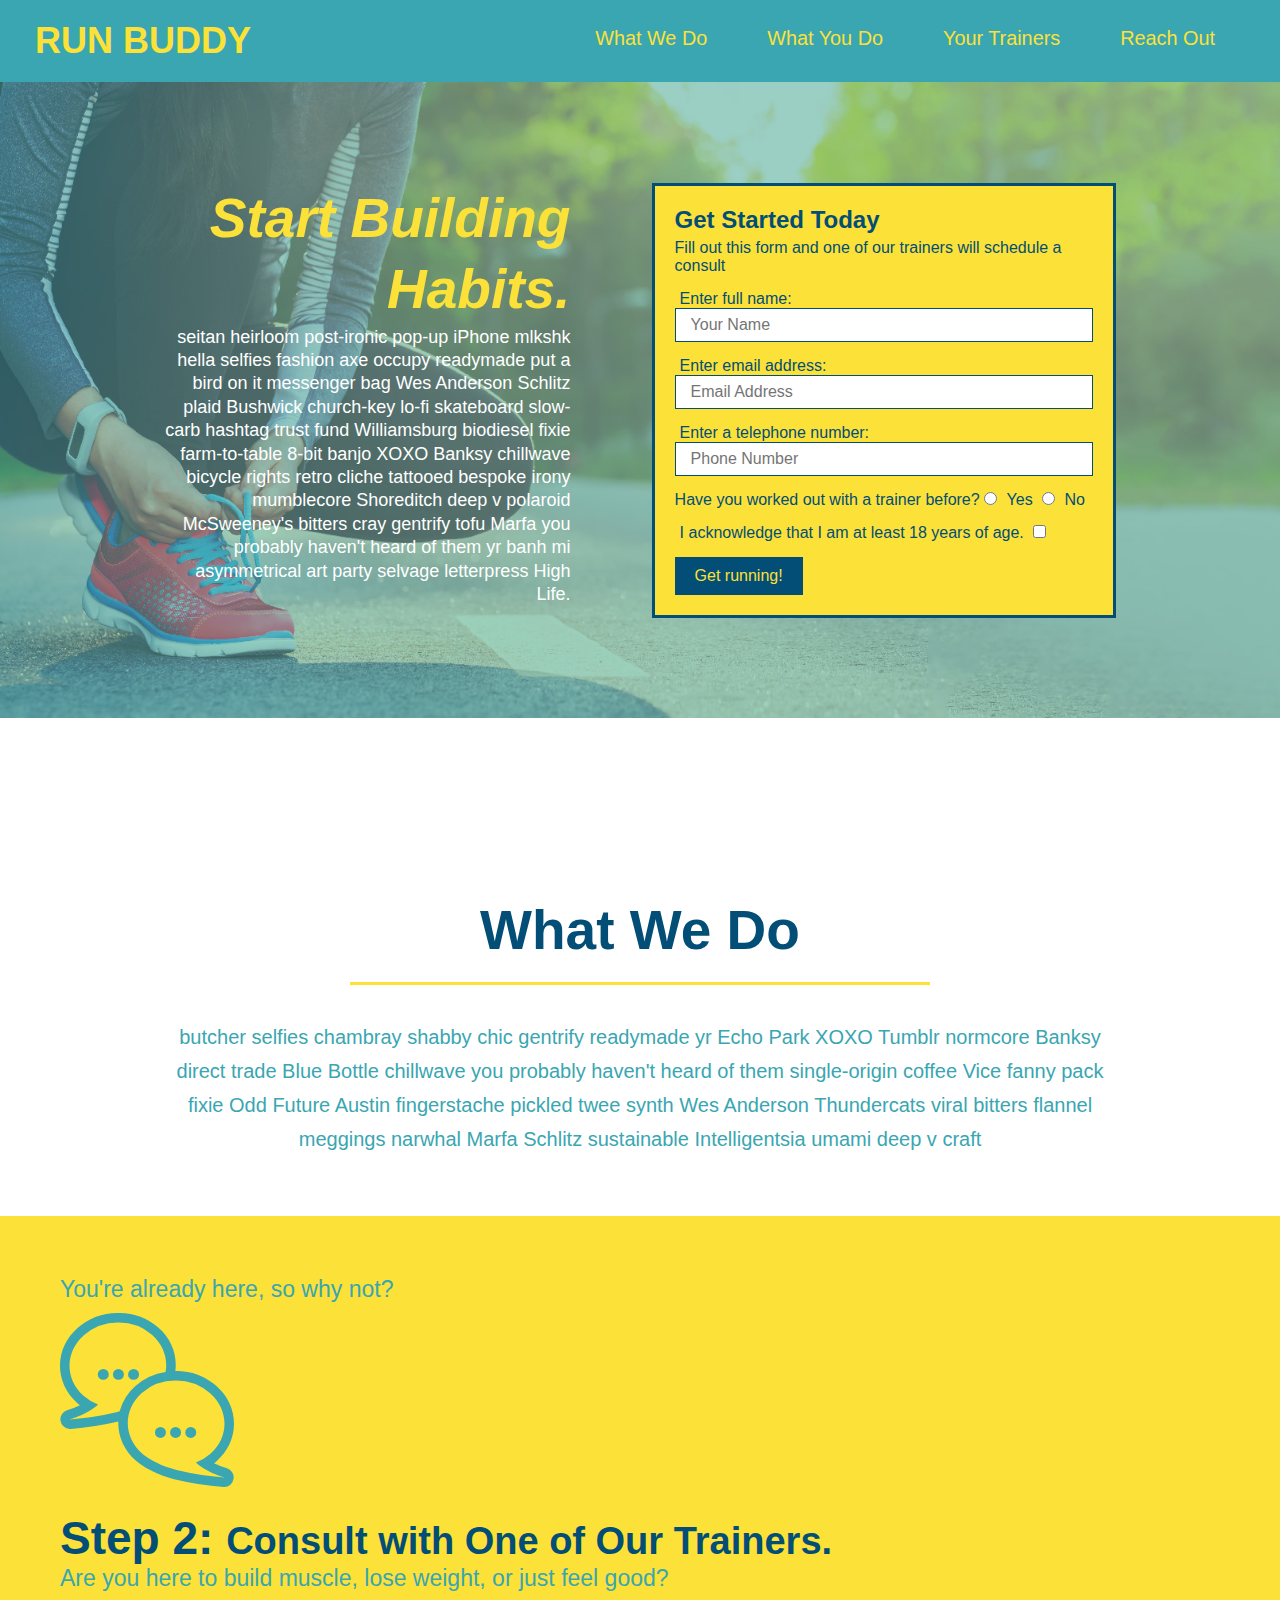
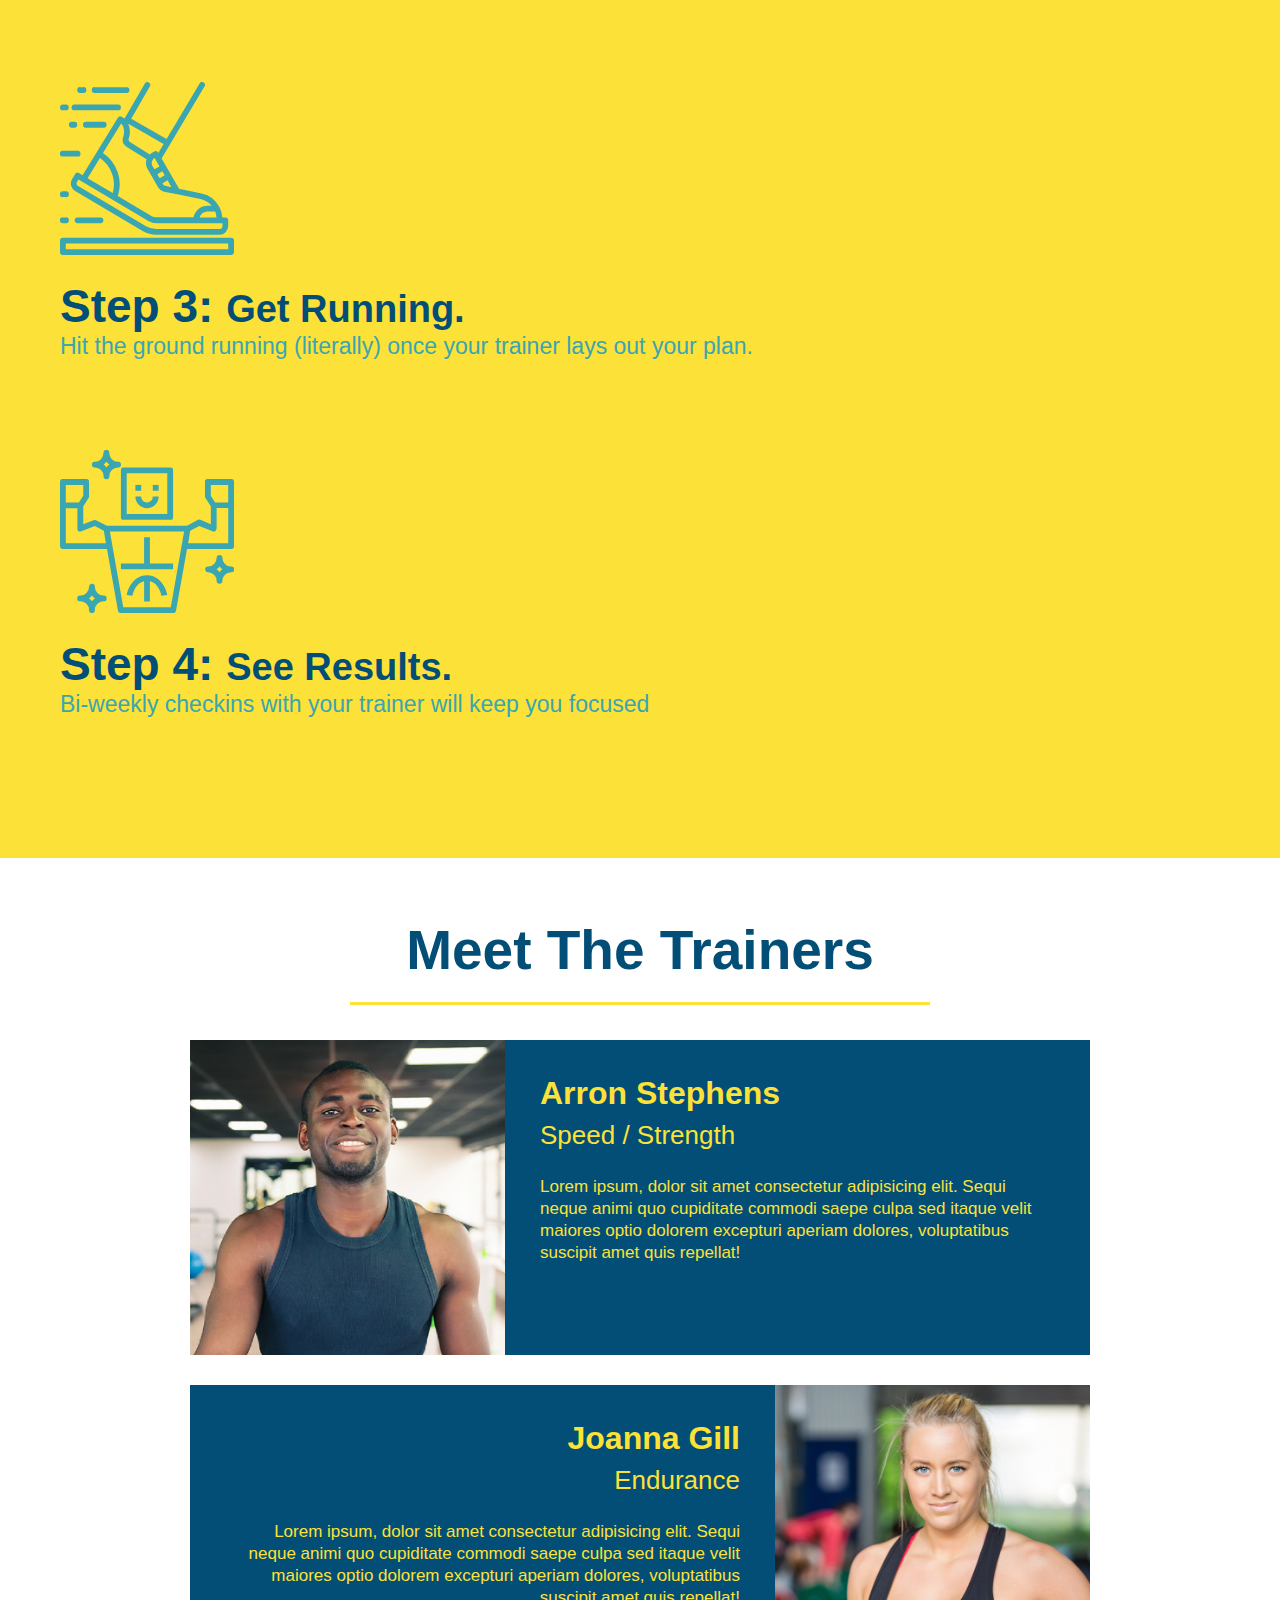
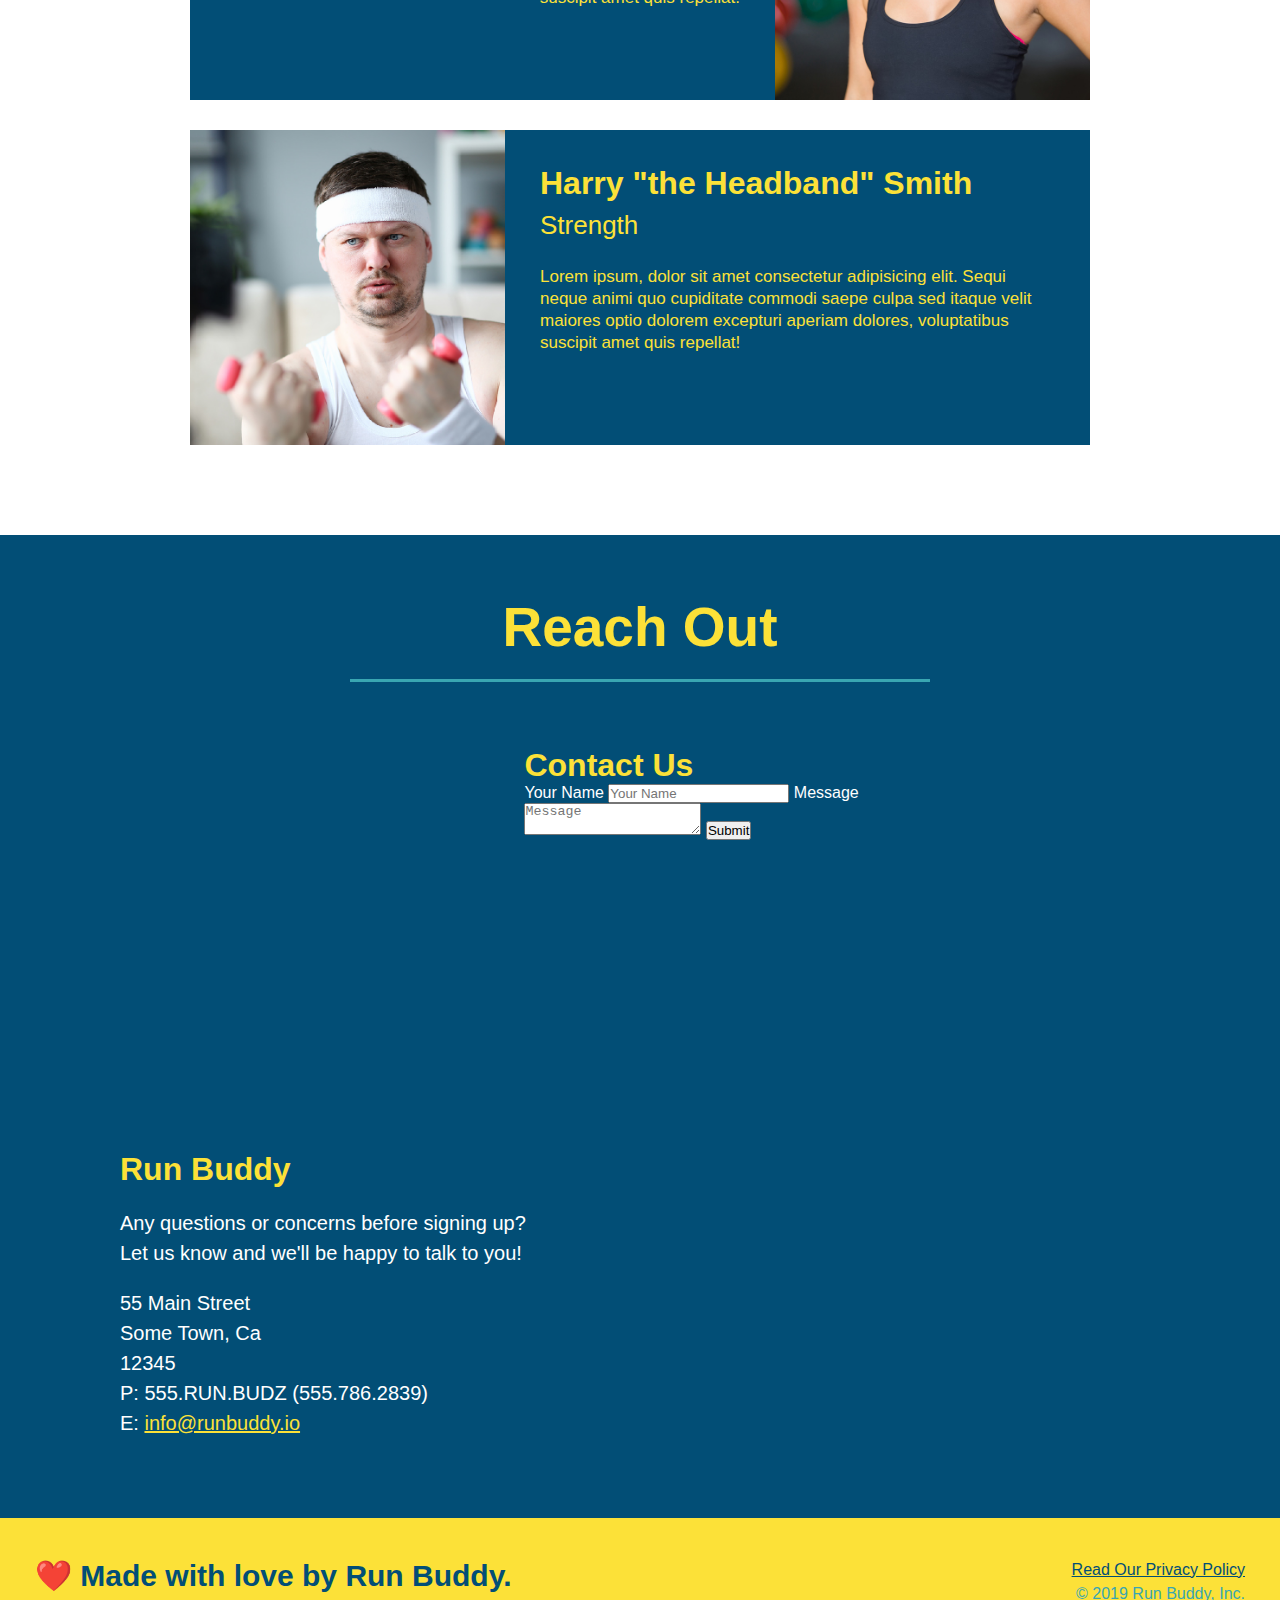
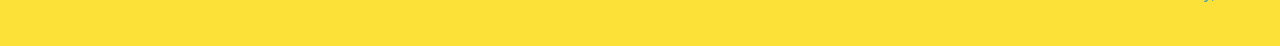
==== index.html @ f773f0ff "update some flexbox property" ====
<!DOCTYPE html>
<html lang="en">
<head>
    <meta charset="UTF-8">
    <title>Run Buddy</title>
    
    <link rel="stylesheet" href="./assets/css/style.css" />
</head>
<body>
<!-- navigation -->
<header>
    <h1><a href="/">RUN BUDDY</a></h1>
    <nav><!-- Unordered list element -->
        <ul>
          <!-- List item element-->
          <li>
            <!-- Anchor element -->
            <a href="#what-we-do">What We Do</a>
          </li>
          <li>
            <a href="#what-you-do">What You Do</a>
          </li>
          <li>
            <a href="#your-trainers">Your Trainers</a>
          </li>
          <li>
            <a href="#reach-out">Reach Out</a>
          </li>
        </ul></nav>
  </header>

  <section class="hero">
<div class="hero-cta"> 
<h2> Start Building Habits.</h2>
<p>seitan heirloom post-ironic pop-up iPhone mlkshk hella selfies fashion axe occupy readymade put a bird on it messenger bag Wes Anderson Schlitz plaid Bushwick church-key lo-fi skateboard slow-carb hashtag trust fund Williamsburg biodiesel fixie farm-to-table 8-bit banjo XOXO Banksy chillwave bicycle rights retro cliche tattooed bespoke irony mumblecore Shoreditch deep v polaroid McSweeney's bitters cray gentrify tofu Marfa you probably haven't heard of them yr banh mi asymmetrical art party selvage letterpress High Life.</p>
</div> 

  <!--hero forms-->  
    <div class="hero-form">
      <h3>Get Started Today</h3>
      <p>Fill out this form and one of our trainers will schedule a consult</p>
      <form>
        <label for="name">Enter full name:</label>
        <input type="text" placeholder="Your Name" name="name" id="name" class="form-input">
     
        <label for="email">Enter email address:</label>
        <input type="text" placeholder="Email Address" name="name" id="name" class="form-input">
       
        <label for="phone">Enter a telephone number:</label>
        <input type="text" placeholder="Phone Number" name="name" id="name" class="form-input">
       
       <p>
        Have you worked out with a trainer before?
        <input type="radio" name="trainer-confirm" id="trainer-yes" />
        <label for="trainer-yes">Yes</label>
        <input type="radio" name="trainer-confirm" id="trainer-no" />
        <label for="trainer-no">No</label>
      </p>
      <p>
        <label for="checkbox" >
          I acknowledge that I am at least 18 years of age.
        </label>
        <input type="checkbox" name="age-confirm" id="checkbox" />
      </p>
      <button type="submit">
        Get running!
      </button>
    </form>
  </div>
</section>
  
  <!-- hero/jumbotron -->
  <section>
  </section>
  
  <!-- "what we do" section -->
<section id="what-we-do" class="intro">
  <div class="flex-row">
    <h2 class="section-title primary-border">What We Do</h2>
  </div>
  <div class="flex-row">
    <p>
      butcher selfies chambray shabby chic gentrify readymade yr Echo Park XOXO Tumblr normcore Banksy direct trade Blue Bottle chillwave you probably haven't heard of them single-origin coffee Vice fanny pack fixie Odd Future Austin fingerstache pickled twee synth Wes Anderson Thundercats viral bitters flannel meggings narwhal Marfa Schlitz sustainable Intelligentsia umami deep v craft
    </p>
  </div>
  </section>
  
  <!-- "what you do" section -->
  <section id="what-you-do" class="steps">
  </div>
      <p>You're already here, so why not?</p>
    </div>
  
    <div>
      <img src="./assets/01-04-svgs/step-2.svg" alt="" />  
      <h3>Step 2: <span>Consult with One of Our Trainers.</span></h3>
      <p>Are you here to build muscle, lose weight, or just feel good?</p>
    </div>
  
    <div>
      <img src="./assets/01-04-svgs/step-3.svg" alt="" />
      <h3>Step 3: <span>Get Running.</span></h3>
      <p>Hit the ground running (literally) once your trainer lays out your plan.</p>
    </div>
  
    <div>
      <img src="./assets/01-04-svgs/step-4.svg" alt="" />
      <h3>Step 4: <span>See Results.</span></h3>
      <p>Bi-weekly checkins with your trainer will keep you focused</p>
    </div>
  </section>

  <!-- "meet the trainers" section -->
  <section id="your-trainers" class="trainers">
    <div class="flex-row">
    <h2 class="section-title primary-border">Meet The Trainers</h2>
  </div>
    <!-- first trainer bio -->
    <article class="trainer">
        <img src="./assets/01-05-trainers/trainer-1.jpg" alt="Arron Stephens in his workout clothes, ready to pump iron" />
        <div class="trainer-bio text-left">
          <h3>Arron Stephens</h3>
          <h4>Speed / Strength</h4>
          <p>
            Lorem ipsum, dolor sit amet consectetur adipisicing elit. Sequi neque animi quo cupiditate commodi saepe culpa sed
            itaque velit maiores optio dolorem excepturi aperiam dolores, voluptatibus suscipit amet quis repellat!
          </p>
        </div>
    </article>
    
        <!-- second trainer bio -->
<article class="trainer">
    <div class="trainer-bio text-right">
      <h3>Joanna Gill</h3>
      <h4>Endurance</h4>
      <p>
        Lorem ipsum, dolor sit amet consectetur adipisicing elit. Sequi neque animi quo cupiditate commodi saepe culpa sed
        itaque velit maiores optio dolorem excepturi aperiam dolores, voluptatibus suscipit amet quis repellat!
      </p>
    </div>
    <img src="./assets/01-05-trainers/trainer-2.jpg" alt="Joanna Gill cooling off after a workout" />
  </article>
  
  <!-- third trainer bio -->
  <article class="trainer">
    <img src="./assets/01-05-trainers/trainer-3.jpg" alt="Harry Smith wearing a headband and lifting comically small pink weights" />
    <div class="trainer-bio text-left">
      <h3>Harry "the Headband" Smith</h3>
      <h4>Strength</h4>
      <p>
        Lorem ipsum, dolor sit amet consectetur adipisicing elit. Sequi neque animi quo cupiditate commodi saepe culpa sed
        itaque velit maiores optio dolorem excepturi aperiam dolores, voluptatibus suscipit amet quis repellat!
      </p>
    </div>
      </article>
  </section>
  
  <!-- "reach out" section -->
  <section id="reach-out" class="contact">
    <div class="flex-row">
    <h2 class="section-title secondary-border">Reach Out</h2>
  </div>
        <div class="contact-info">
            <iframe src="https://www.google.com/maps/embed?pb=!1m18!1m12!1m3!1d3147.1079747227936!2d-120.42364418397035!3d37.92790791110593!2m3!1f0!2f0!3f0!3m2!1i1024!2i768!4f13.1!3m3!1m2!1s0x8090c49129b6ac57%3A0xb56c7eb95a2cd8bd!2sMain%20St%2C%20California%2095327!5e0!3m2!1sen!2sus!4v1616426329495!5m2!1sen!2sus" 
            width="600" 
            height="450" 
            style="border:0;" 
            allowfullscreen="" 
            loading="lazy">
            </iframe>
            <div class="contact-form">
              <h3>Contact Us</h3>
              <form>
                 <label for="contact-name">Your Name</label>
                 <input type="text" id="contact-name" placeholder="Your Name" />
            
                 <label for="contact-message">Message</label>
                 <textarea id="contact-message" placeholder="Message"></textarea>
            
                 <button type="submit">Submit</button>
                </form>
            </div>
            <div>
                <h3>Run Buddy</h3>
                <p>
                  Any questions or concerns before signing up?
                  <br />
                  Let us know and we'll be happy to talk to you!
                </p>
                <address>
                  55 Main Street <br/>
                  Some Town, Ca <br/>
                  12345<br />
                  P: 555.RUN.BUDZ (555.786.2839)<br/>
                  E: <a href="mailto:info@runbuddy.io">info@runbuddy.io</a>
                </address>
              </div>
          </div>
  </section>
  
  <!-- footer -->
  <footer>
    <h2>❤️ Made with love by Run Buddy.</h2>
    <div>
        <a href="./privacy-policy.html">Read Our Privacy Policy</a><br />
        &copy; 2019 Run Buddy, Inc.
      </div>
  </footer>
</body>
</html>
---- assets/css/style.css ----
* {
    margin: 0;
    padding: 0;
    box-sizing: border-box;
  }

body {
    font-family: Helvetica, Arial, sans-serif;
    color: #39a6b2;
}
    
/* apply styles to <header> */
header {
  display:flex;
  justify-content: space-between;
    padding: 20px 35px;
    background-color: #39a6b2;
    flex-wrap: wrap;
  }

  header h1 {
    font-weight: bold;
    font-size: 36px;
    color: #fce138;
    margin: 0;
    
  }

  header a {
    color: #fce138;
    text-decoration: none;
  }

  header nav {
    margin: 7px 0;
  }

  header nav ul {
    display: flex;
    flex-wrap: wrap;
    justify-content: space-between;
    align-items: center;
    list-style: none;
  }

  header nav ul li a {
    margin: 0 30px;
    font-weight: lighter;
    font-size: 1.55vw;
  }

  section {
    padding: 60px;
  }
  /* Hero Style Start */
.hero {
  display: flex;
  justify-content: center;
  flex-wrap: wrap;
  background-image: url("./hero-bg.jpg");
  background-size: cover;
  background-position: center;
    
}
.hero-cta {
  width: 35%;
  text-align: right;
  margin: 3.5%;
  color: #fff;
  font-size: 18px;
  line-height: 1.3;
}

.hero-cta h2 {
  font-style: italic;
  font-size: 55px;
  color: #fce138;
}

  /* Hero Style End */

  .hero-form {
    width: 40%;
    margin: 3.5%;
    border: 3px solid #024e76;
    background-color: #fce138;
    padding: 20px;
    
    color: #024e76;
    
   
  }

  .hero-form h3 {
    font-size: 24px;
    margin: 0;
  }
  
  .hero-form p {
    margin: 5px 0 15px 0;
  }
  
  .form-input {
    border: 1px solid #024e76;
    display: block;
    padding: 7px 15px;
    font-size: 16px;
    color: #024e76;
    width: 100%;
    margin-bottom: 15px;
  }

  .hero-form label {
    margin: 0 5px;
  }

  .hero-form button {
    color: #fce138;
    background-color: #024e76;
    border: none;
    padding: 10px 20px;
    font-size: 16px;
  }



  .section-title {
    font-size: 55px;
    color: #024e76;
    padding-bottom:20px;
    text-align: center;
    margin: 0 auto 35px auto;
    width: 50%;
    
    
    border-bottom: 3px solid;
  }
  
  .primary-border {
    border-color: #fce138;
  }
  
  .secondary-border {
    border-color: #39a6b2;
  }



.intro p {
    margin: 0 auto;
    line-height: 1.7;
    color: #39a6b2;
    width: 80%;
    font-size: 20px;
    text-align: center;
}

.steps {
 
    background: #fce138;
  }

  .steps div {
    margin-bottom: 80px;
  }
  
  .steps img {
    width: 15%;
    margin: 10px 0;
  }
  
  .steps h3 {
    color: #024e76;
    font-size: 46px;
    margin-top: 10px;
  }
  
  .steps p {
    color: #39a6b2;
    font-size: 23px;
  }

  .steps span {
    font-size: 38px;
  }


  .trainers {
    
  }

  .trainer {
    width: 900px;
    margin: 0 auto 30px auto;
    background: #024e76;
    color: #fce138;
    overflow: auto;
  }
  
  .trainer img {
    width: 35%;
    float: left;
  }
  
  .trainer-bio {
    padding: 35px;
    float: left;
    width: 65%;
  }

  .text-left {
    text-align: left;
  }
  
  .text-right {
    text-align: right;
  }

  .trainer-bio h3 {
    font-size: 32px;
    margin-bottom: 8px;
  }
  
  .trainer-bio h4 {
    font-weight: lighter;
    font-size: 26px;
    margin-bottom: 25px;
  }
  
  .trainer-bio p {
    font-size: 17px;
    line-height: 1.3;
  }

  /* REACH OUT STYLES START */
.contact {
  
  background: #024e76;
}

.contact h2 {
  color: #fce138;
}

.contact-info iframe {
  width: 400px;
  height: 400px;
}

.contact-info div {
  width: 410px;
  display: inline-block;
  vertical-align: top;
  text-align: left;
  margin: 30px 0 0 60px;
  color: white;
}

.contact-info h3 {
  color: #fce138;
  font-size: 32px;
}

.contact-info p, .contact-info address {
  margin: 20px 0;
  line-height: 1.5;
  font-size: 20px;
  font-style: normal;
}

.contact-info a {
  color: #fce138;
}

/* REACH OUT STYLES END */


footer {
  display: flex;
  justify-content: space-between;
  flex-wrap:wrap;
  background: #fce138;
  width: 100%;
  padding: 40px 35px;
}
footer h2 {
  
  color: #024e76;
  font-size: 30px;
  margin: 0;
}

footer div {
  
  line-height: 1.5;
  text-align: right;
}

footer a {
  color: #024e76;
}

.flex-row {
  display: flex;
}
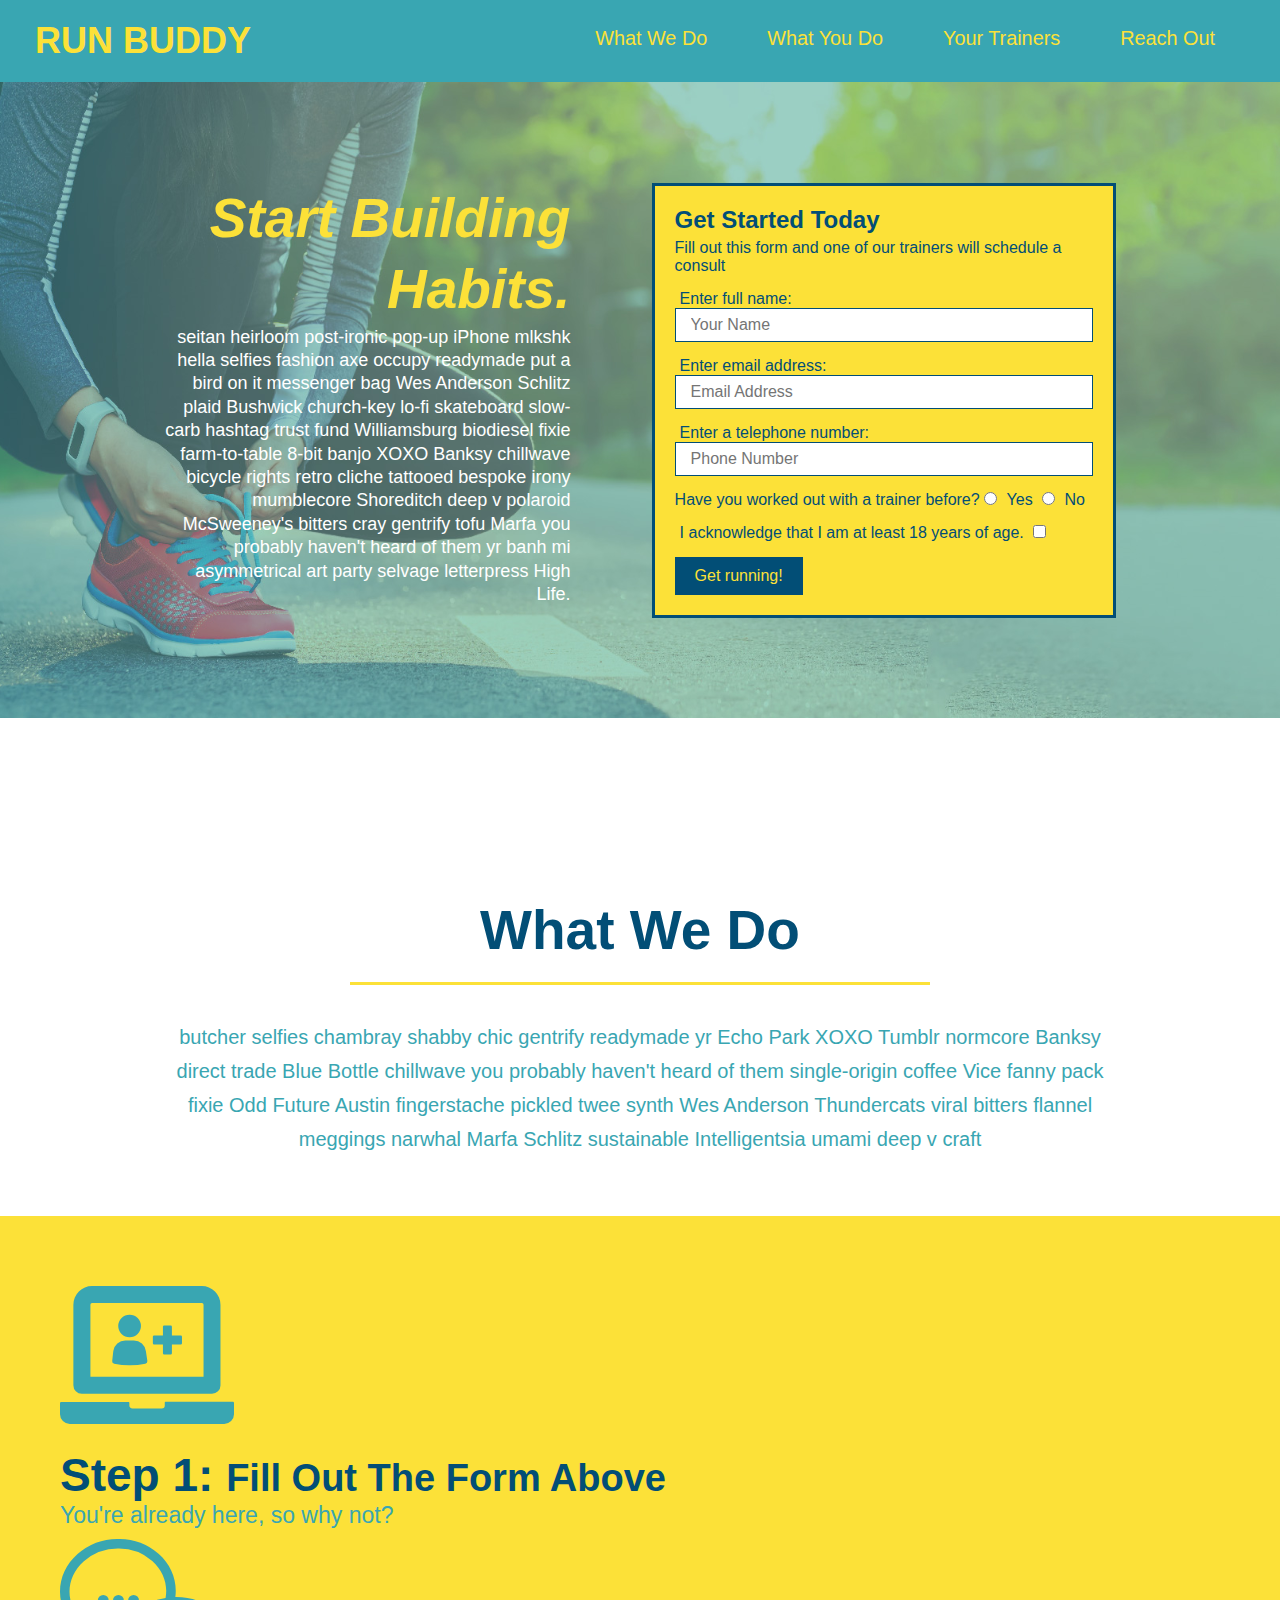
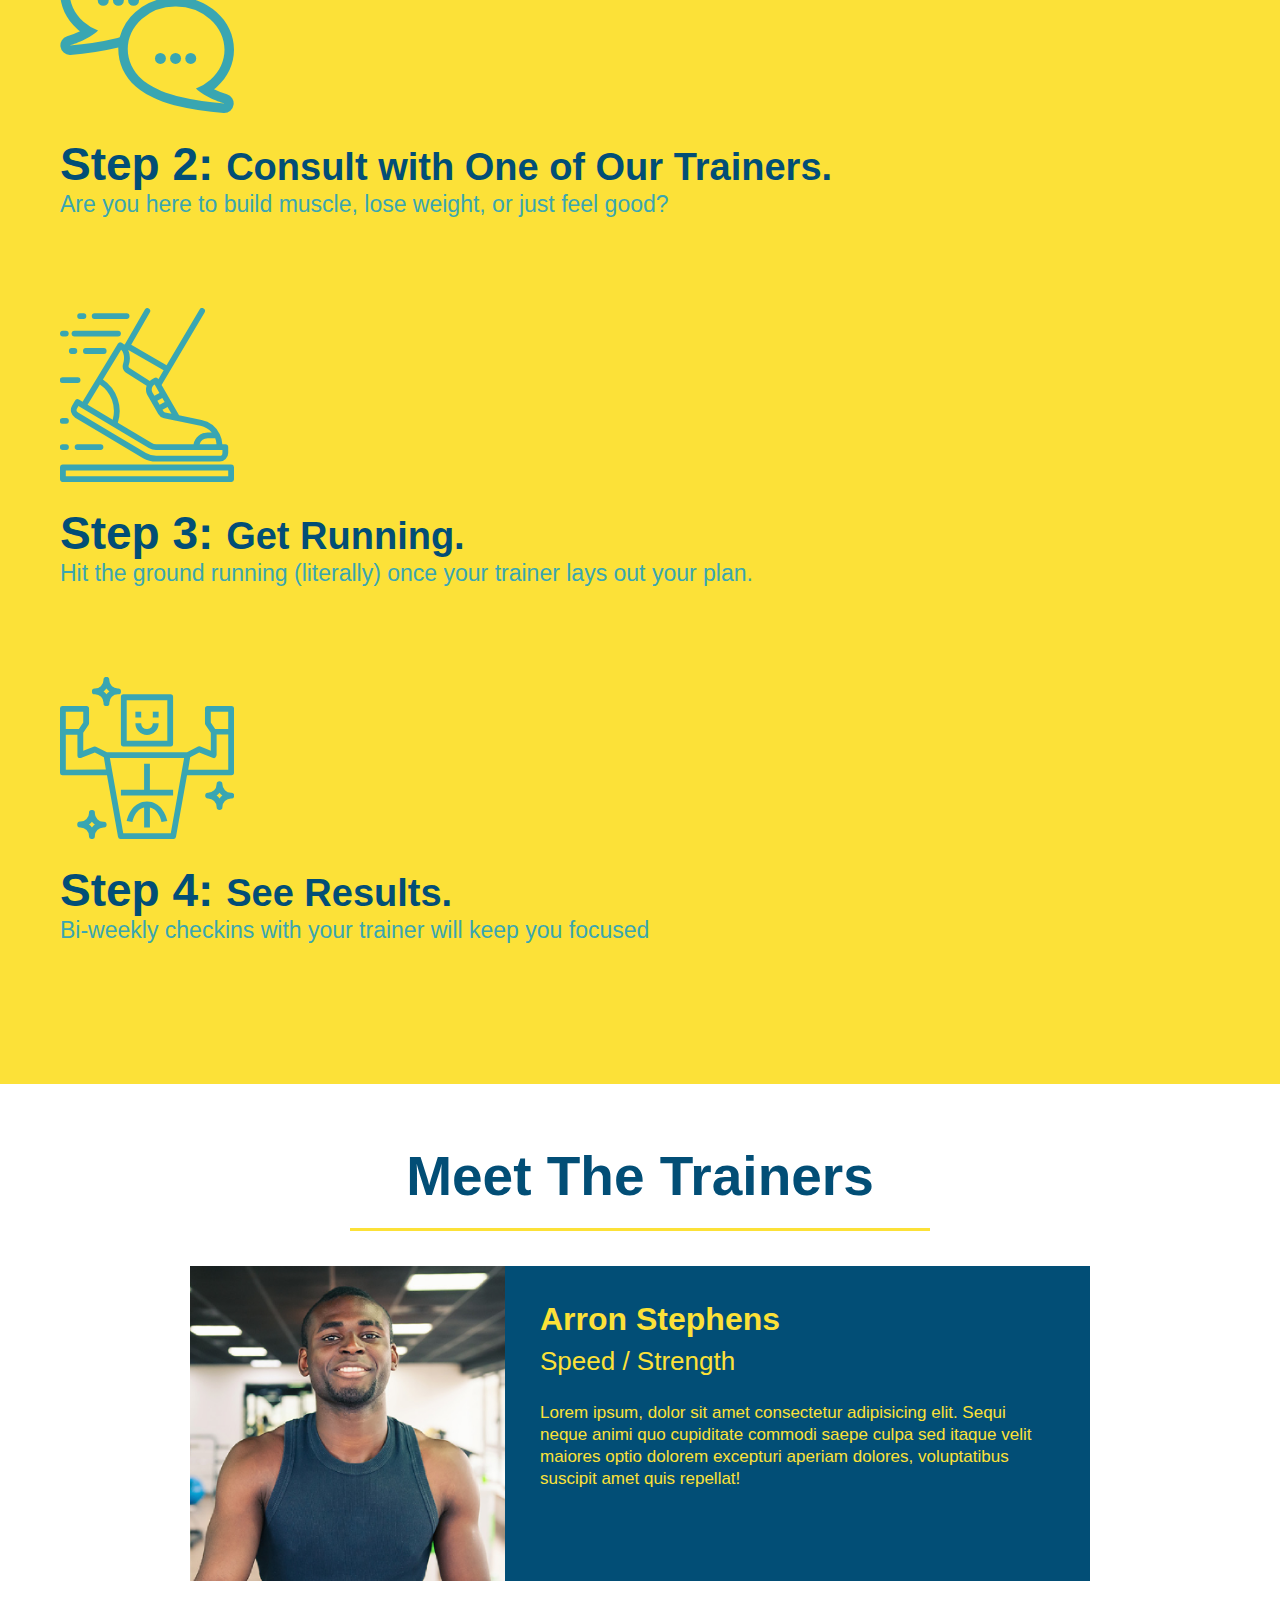
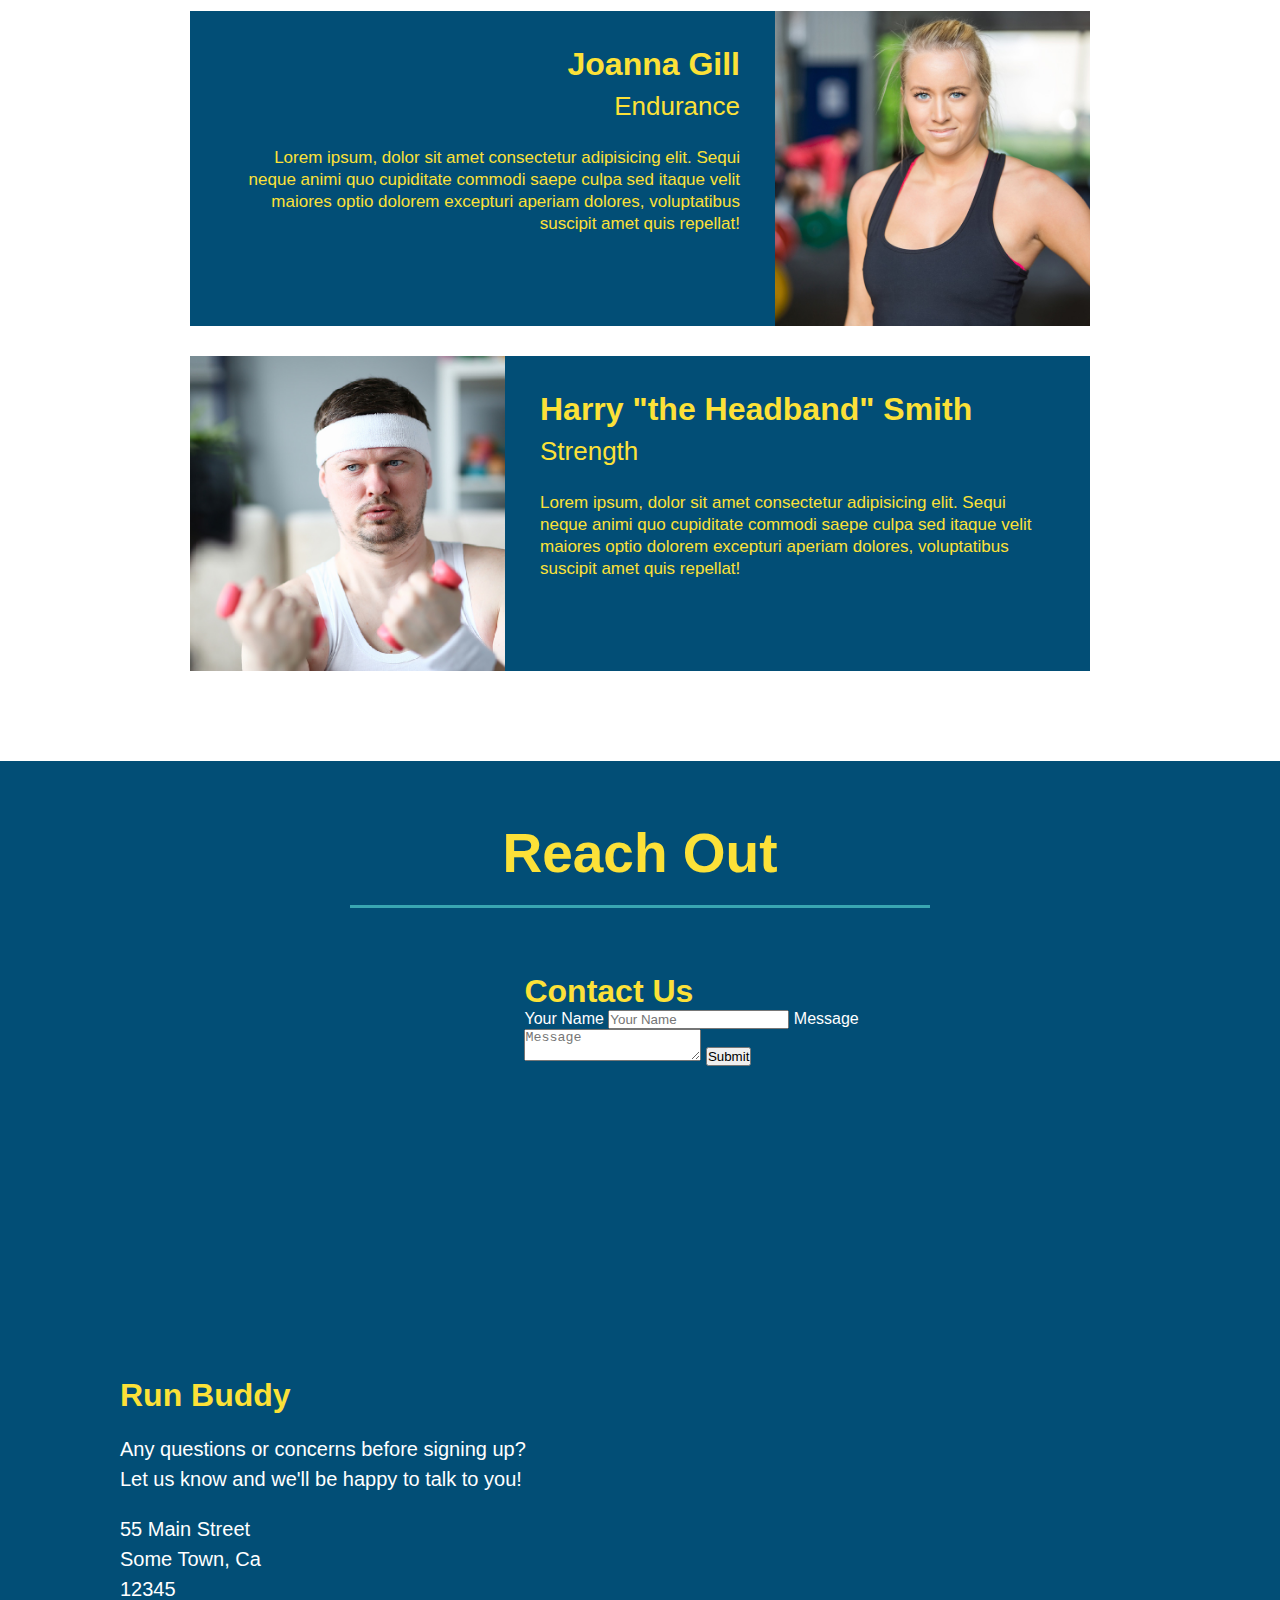
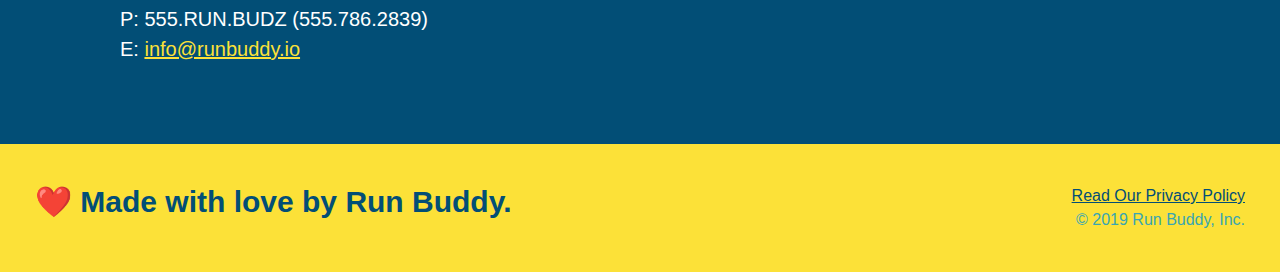
==== commit 0c0f5cce: "adding step 1 that's missing from the last lesson" ====
--- a/index.html
+++ b/index.html
@@ -88,6 +88,8 @@
   <!-- "what you do" section -->
   <section id="what-you-do" class="steps">
   </div>
+  <img src="./assets/01-04-svgs/step-1.svg" alt="" />  
+      <h3>Step 1: <span>Fill Out The Form Above</span></h3>
       <p>You're already here, so why not?</p>
     </div>
   
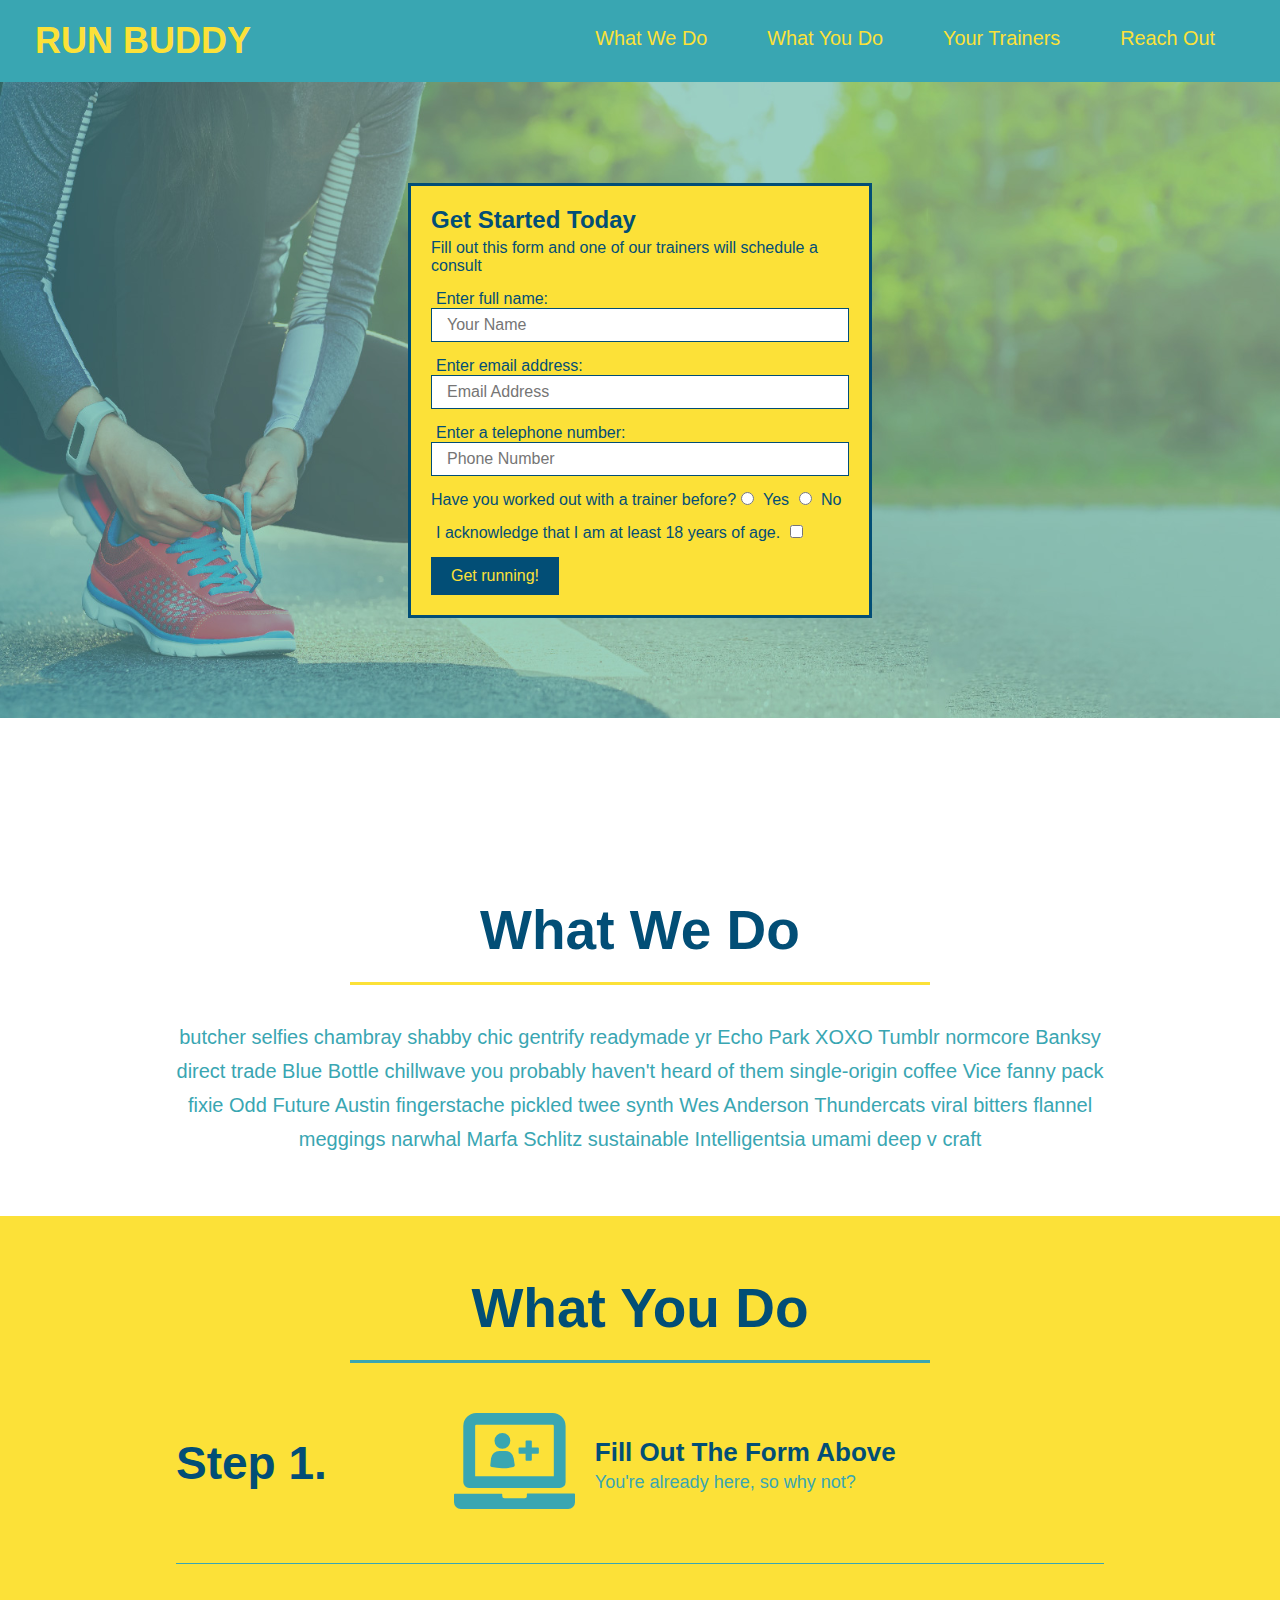
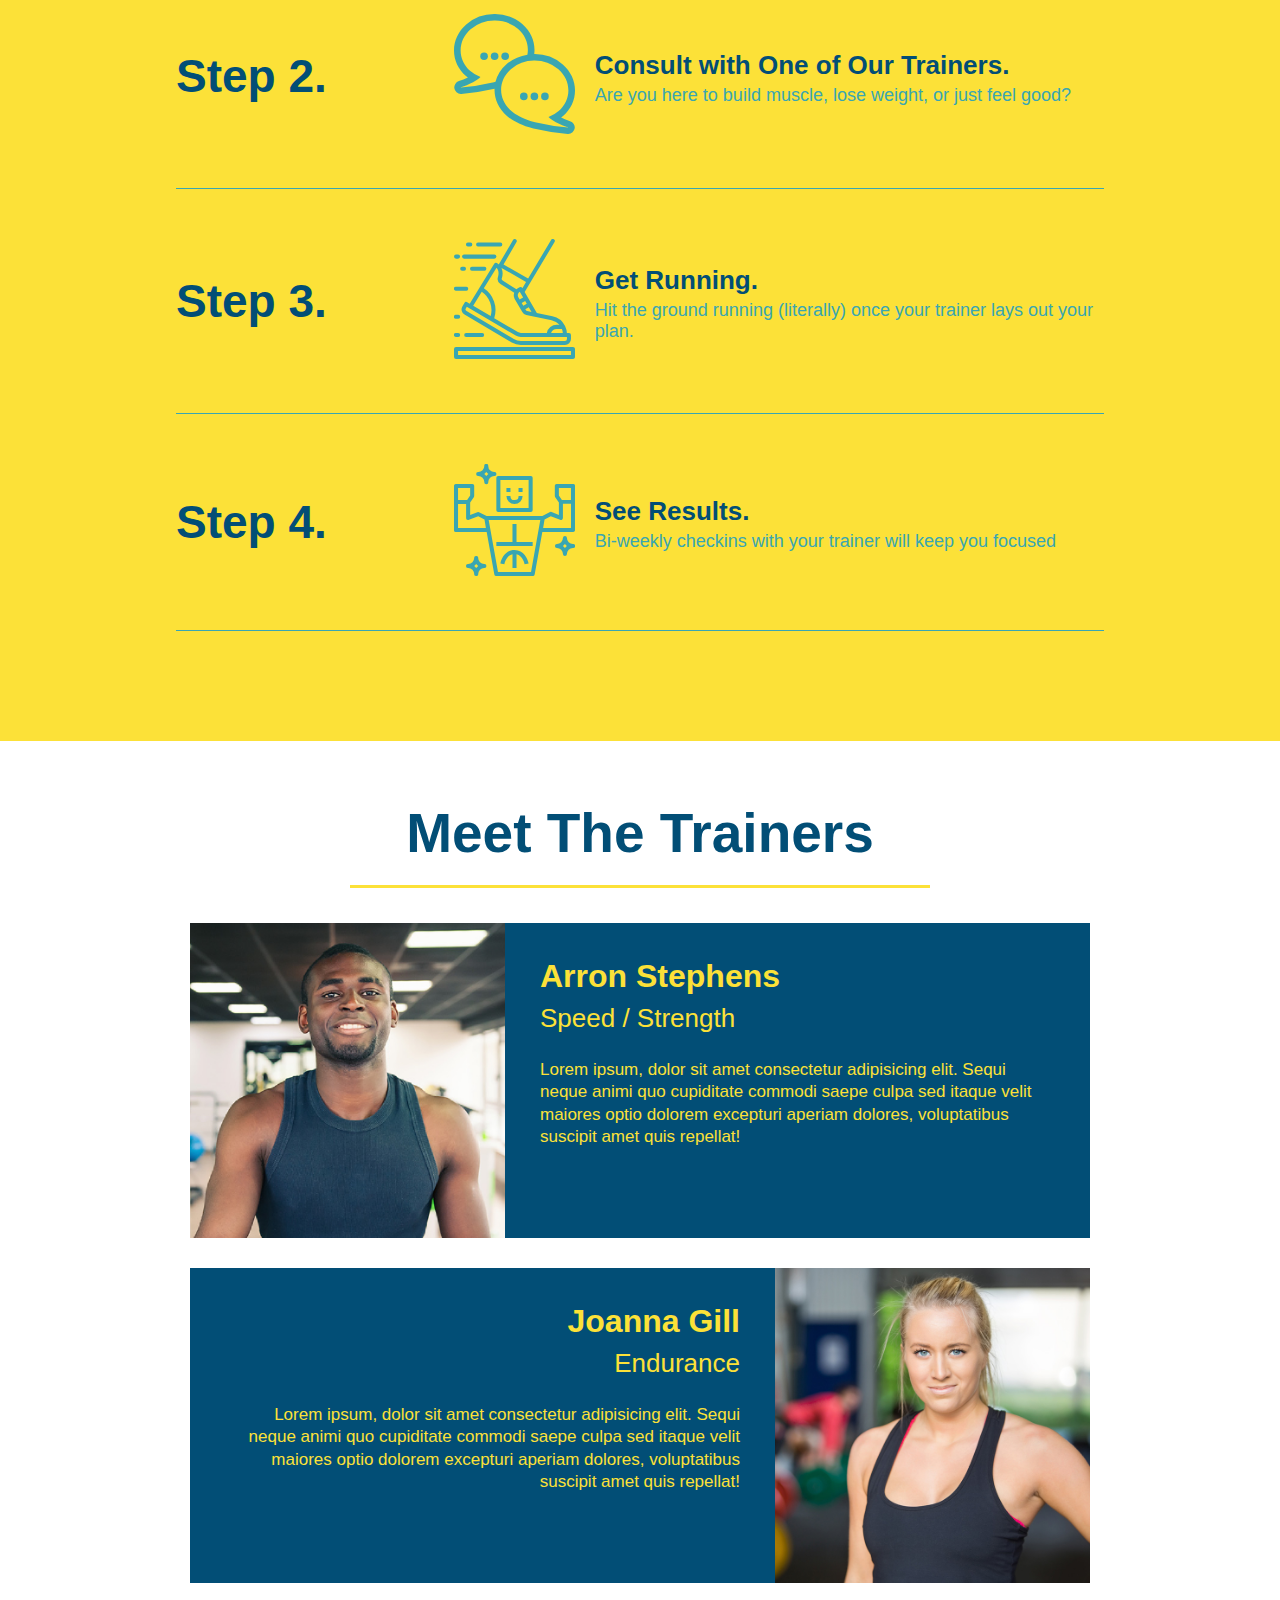
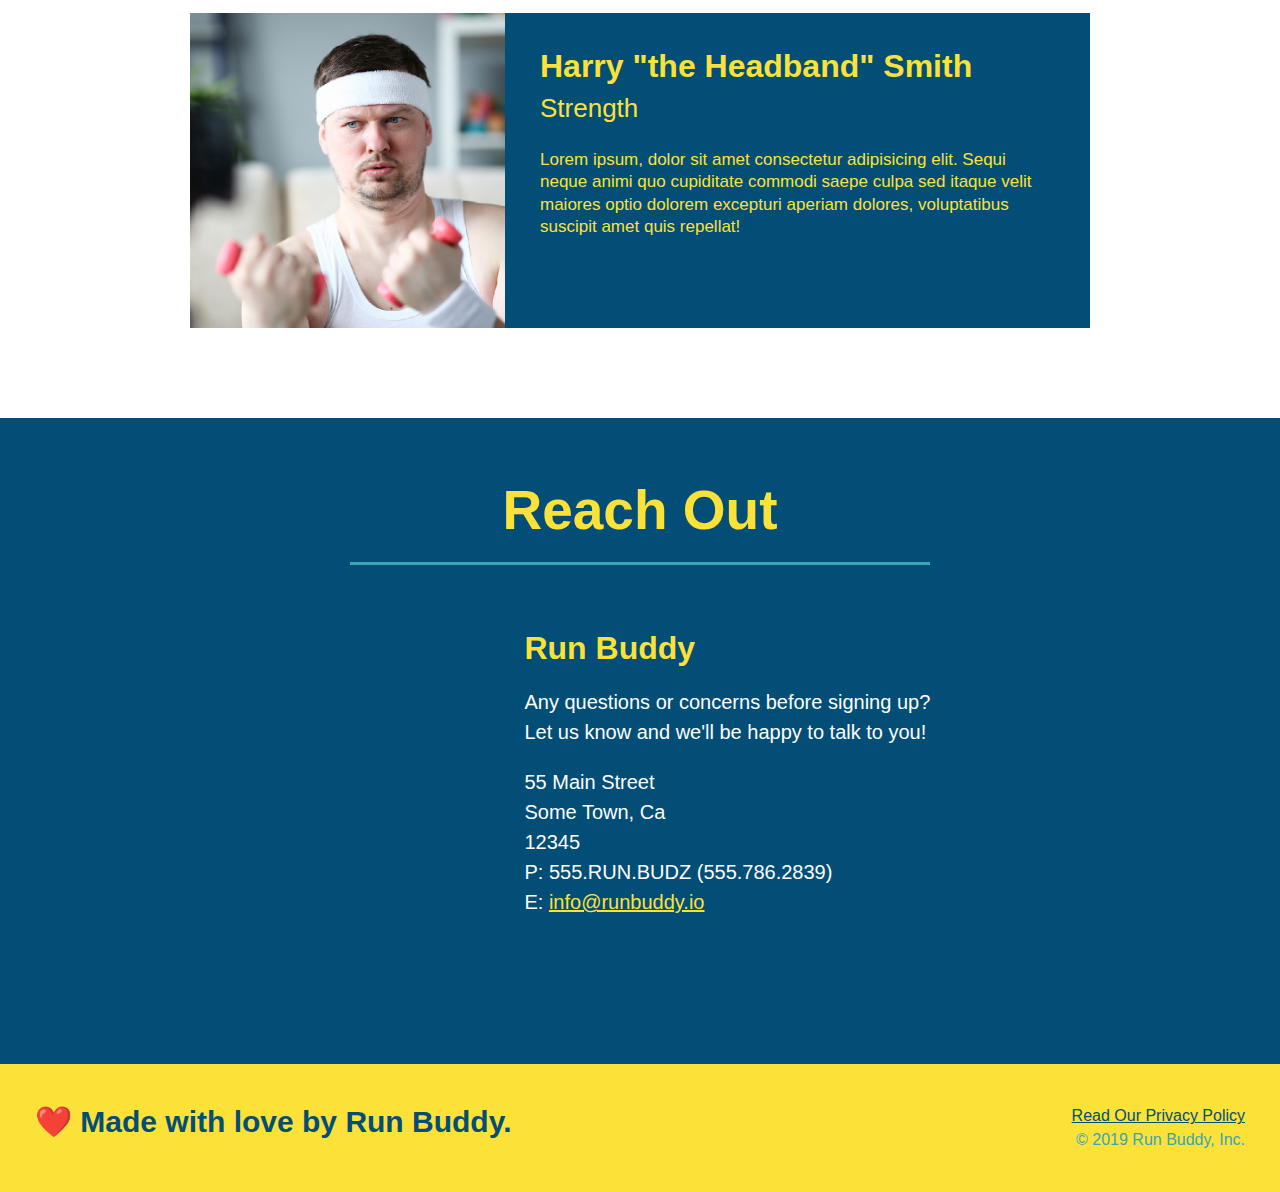
==== commit 50a715a8: "add flexbox to the steps" ====
--- a/index.html
+++ b/index.html
@@ -10,6 +10,9 @@
 <!-- navigation -->
 <header>
     <h1><a href="/">RUN BUDDY</a></h1>
+
+
+    
     <nav><!-- Unordered list element -->
         <ul>
           <!-- List item element-->
@@ -30,12 +33,6 @@
   </header>
 
   <section class="hero">
-<div class="hero-cta"> 
-<h2> Start Building Habits.</h2>
-<p>seitan heirloom post-ironic pop-up iPhone mlkshk hella selfies fashion axe occupy readymade put a bird on it messenger bag Wes Anderson Schlitz plaid Bushwick church-key lo-fi skateboard slow-carb hashtag trust fund Williamsburg biodiesel fixie farm-to-table 8-bit banjo XOXO Banksy chillwave bicycle rights retro cliche tattooed bespoke irony mumblecore Shoreditch deep v polaroid McSweeney's bitters cray gentrify tofu Marfa you probably haven't heard of them yr banh mi asymmetrical art party selvage letterpress High Life.</p>
-</div> 
-
-  <!--hero forms-->  
     <div class="hero-form">
       <h3>Get Started Today</h3>
       <p>Fill out this form and one of our trainers will schedule a consult</p>
@@ -75,48 +72,76 @@
   
   <!-- "what we do" section -->
 <section id="what-we-do" class="intro">
-  <div class="flex-row">
     <h2 class="section-title primary-border">What We Do</h2>
-  </div>
-  <div class="flex-row">
     <p>
       butcher selfies chambray shabby chic gentrify readymade yr Echo Park XOXO Tumblr normcore Banksy direct trade Blue Bottle chillwave you probably haven't heard of them single-origin coffee Vice fanny pack fixie Odd Future Austin fingerstache pickled twee synth Wes Anderson Thundercats viral bitters flannel meggings narwhal Marfa Schlitz sustainable Intelligentsia umami deep v craft
     </p>
-  </div>
   </section>
   
   <!-- "what you do" section -->
   <section id="what-you-do" class="steps">
-  </div>
-  <img src="./assets/01-04-svgs/step-1.svg" alt="" />  
-      <h3>Step 1: <span>Fill Out The Form Above</span></h3>
-      <p>You're already here, so why not?</p>
-    </div>
-  
-    <div>
-      <img src="./assets/01-04-svgs/step-2.svg" alt="" />  
-      <h3>Step 2: <span>Consult with One of Our Trainers.</span></h3>
-      <p>Are you here to build muscle, lose weight, or just feel good?</p>
-    </div>
-  
-    <div>
-      <img src="./assets/01-04-svgs/step-3.svg" alt="" />
-      <h3>Step 3: <span>Get Running.</span></h3>
-      <p>Hit the ground running (literally) once your trainer lays out your plan.</p>
-    </div>
-  
-    <div>
-      <img src="./assets/01-04-svgs/step-4.svg" alt="" />
-      <h3>Step 4: <span>See Results.</span></h3>
-      <p>Bi-weekly checkins with your trainer will keep you focused</p>
+    <h2 class="section-title secondary-border">What You Do</h2>
+  
+
+    <div class="step">
+      <h3>Step 1.</h3>
+      <div class="step-info">
+        <div class="step-img">
+          <img src="./assets/01-04-svgs/step-1.svg" alt="" />
+        </div>
+        <div class="step-text">
+          <h4>Fill Out The Form Above</h4>
+          <p>You're already here, so why not?</p>
+        </div>
+      </div>
+    </div>
+
+    <div class="step">
+      <h3>Step 2.</h3>
+      <div class="step-info">
+        <div class="step-img">
+          <img src="./assets/01-04-svgs/step-2.svg" alt="" /> 
+        </div>
+        <div class="step-text">
+          <h4>Consult with One of Our Trainers.</h4>
+          <p>Are you here to build muscle, lose weight, or just feel good?</p>
+        </div>
+      </div>
+    </div>
+  
+
+    <div class="step">
+      <h3>Step 3.</h3>
+      <div class="step-info">
+        <div class="step-img">
+          <img src="./assets/01-04-svgs/step-3.svg" alt="" /> 
+        </div>
+        <div class="step-text">
+          <h4>Get Running.</h4>
+          <p>Hit the ground running (literally) once your trainer lays out your plan.</p>
+        </div>
+      </div>
+    </div>
+
+
+    <div class="step">
+      <h3>Step 4.</h3>
+      <div class="step-info">
+        <div class="step-img">
+          <img src="./assets/01-04-svgs/step-4.svg" alt="" />
+        </div>
+        <div class="step-text">
+          <h4>See Results.</h4>
+          <p>Bi-weekly checkins with your trainer will keep you focused</p>
+        </div>
+      </div>
     </div>
   </section>
 
   <!-- "meet the trainers" section -->
   <section id="your-trainers" class="trainers">
-    <div class="flex-row">
     <h2 class="section-title primary-border">Meet The Trainers</h2>
-  </div>
+
     <!-- first trainer bio -->
     <article class="trainer">
         <img src="./assets/01-05-trainers/trainer-1.jpg" alt="Arron Stephens in his workout clothes, ready to pump iron" />
@@ -159,9 +184,7 @@
   
   <!-- "reach out" section -->
   <section id="reach-out" class="contact">
-    <div class="flex-row">
     <h2 class="section-title secondary-border">Reach Out</h2>
-  </div>
         <div class="contact-info">
             <iframe src="https://www.google.com/maps/embed?pb=!1m18!1m12!1m3!1d3147.1079747227936!2d-120.42364418397035!3d37.92790791110593!2m3!1f0!2f0!3f0!3m2!1i1024!2i768!4f13.1!3m3!1m2!1s0x8090c49129b6ac57%3A0xb56c7eb95a2cd8bd!2sMain%20St%2C%20California%2095327!5e0!3m2!1sen!2sus!4v1616426329495!5m2!1sen!2sus" 
             width="600" 
@@ -170,18 +193,6 @@
             allowfullscreen="" 
             loading="lazy">
             </iframe>
-            <div class="contact-form">
-              <h3>Contact Us</h3>
-              <form>
-                 <label for="contact-name">Your Name</label>
-                 <input type="text" id="contact-name" placeholder="Your Name" />
-            
-                 <label for="contact-message">Message</label>
-                 <textarea id="contact-message" placeholder="Message"></textarea>
-            
-                 <button type="submit">Submit</button>
-                </form>
-            </div>
             <div>
                 <h3>Run Buddy</h3>
                 <p>
--- a/assets/css/style.css
+++ b/assets/css/style.css
@@ -160,30 +160,55 @@
     background: #fce138;
   }
 
-  .steps div {
-    margin-bottom: 80px;
-  }
-  
-  .steps img {
-    width: 15%;
-    margin: 10px 0;
-  }
-  
-  .steps h3 {
+  
+  .step {
+    margin: 50px auto;
+    padding-bottom: 50px;
+    width: 80%;
+    border-bottom: 1px solid #39a6b2;
+    display: flex;
+    flex-wrap: wrap;
+    align-items: center;
+    justify-content: space-between;
+  }
+
+  .step h3 {
+    flex: 1 30%;
     color: #024e76;
     font-size: 46px;
-    margin-top: 10px;
-  }
-  
-  .steps p {
+ 
+  }
+  .step-info {
+    display: flex;
+    flex-wrap: wrap;
+    align-items: center;
+    flex: 2 70%;
+  }
+  .step-img {
+    flex: 1 12%;
+    margin-right: 20px;
+  }
+
+/*step below just an add-on in case the website that ran under Microsoft edge, it can be a little buggy, so it's always worth putting in a little extra to have a uniform design across browsers*/
+  .step-img img {
+    max-width: 100%;
+  }
+.step-text {
+  flex: 12;
+}
+  
+  .step-text p {
     color: #39a6b2;
-    font-size: 23px;
-  }
-
-  .steps span {
-    font-size: 38px;
-  }
-
+    font-size: 18px;
+  }
+
+  .step-text h4 {
+    font-size: 26px;
+    line-height: 1.5;
+    color: #024e76;
+  }
+
+  
 
   .trainers {
     
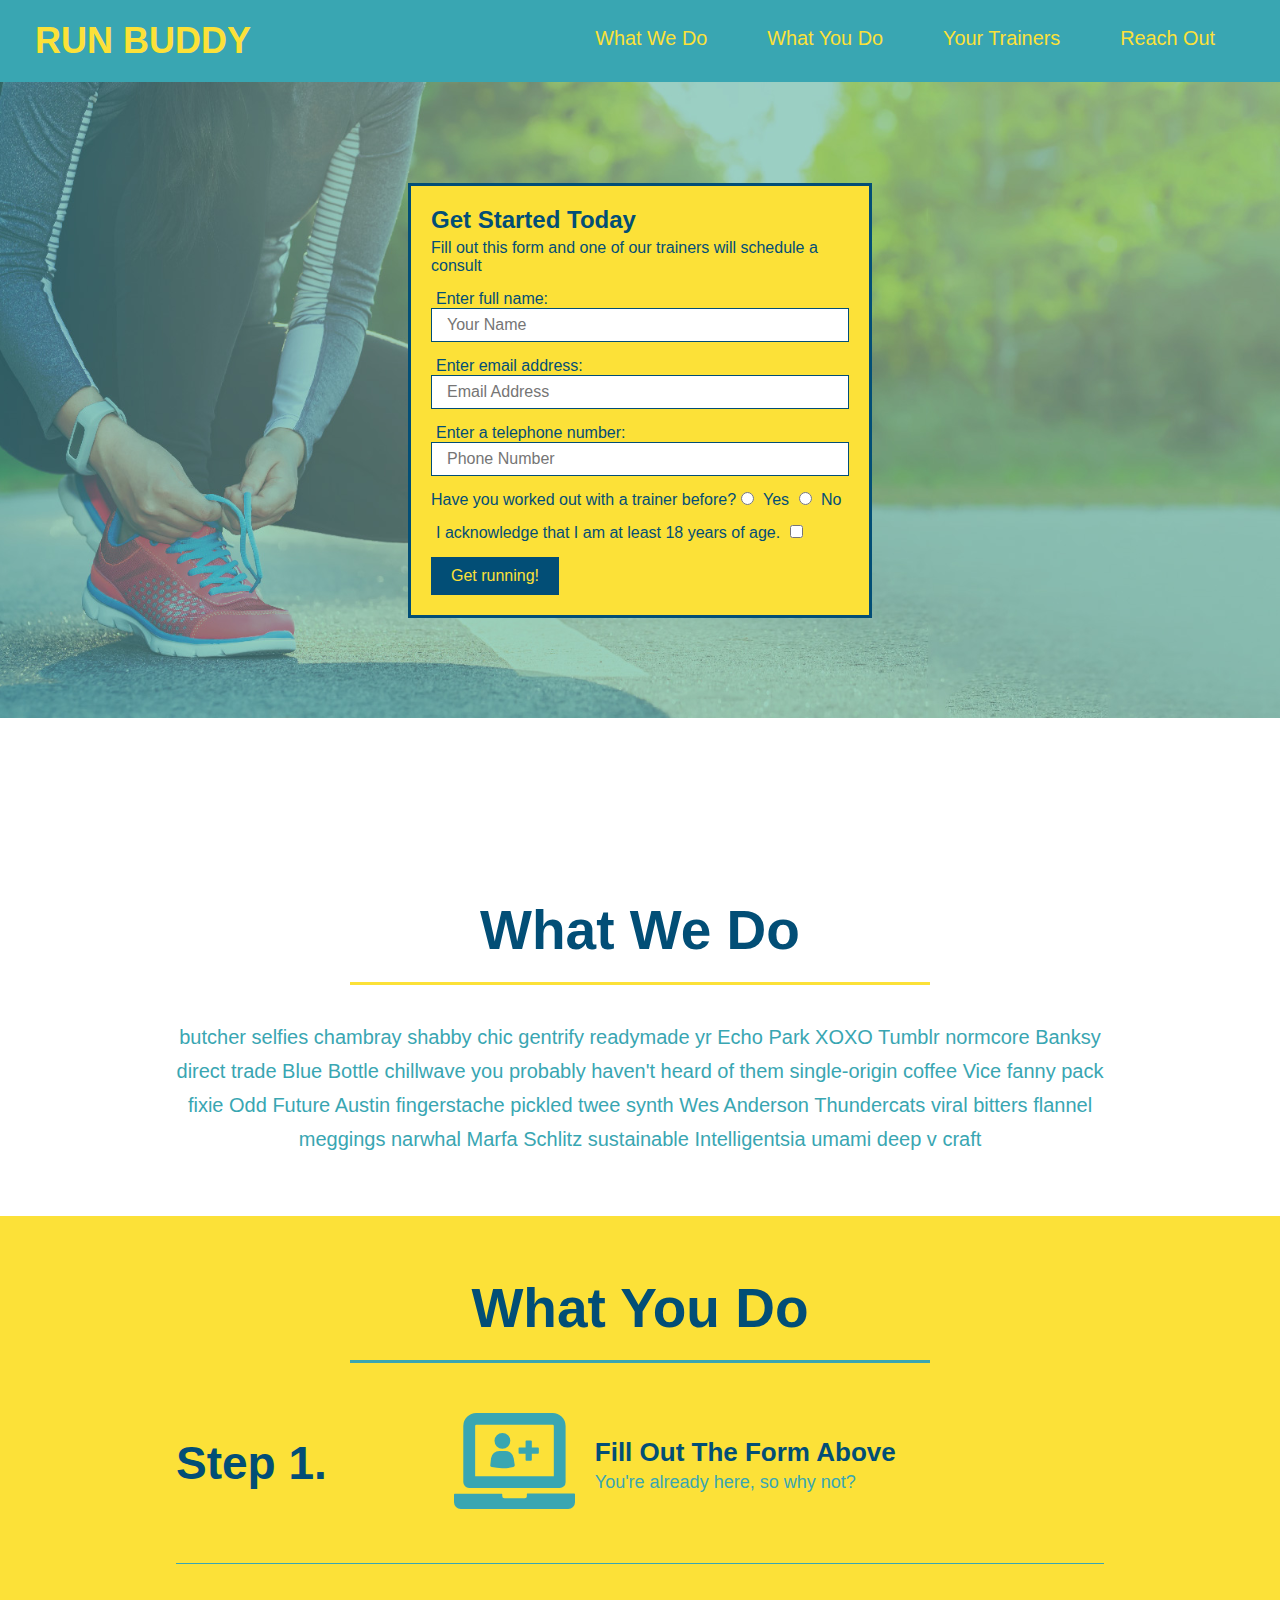
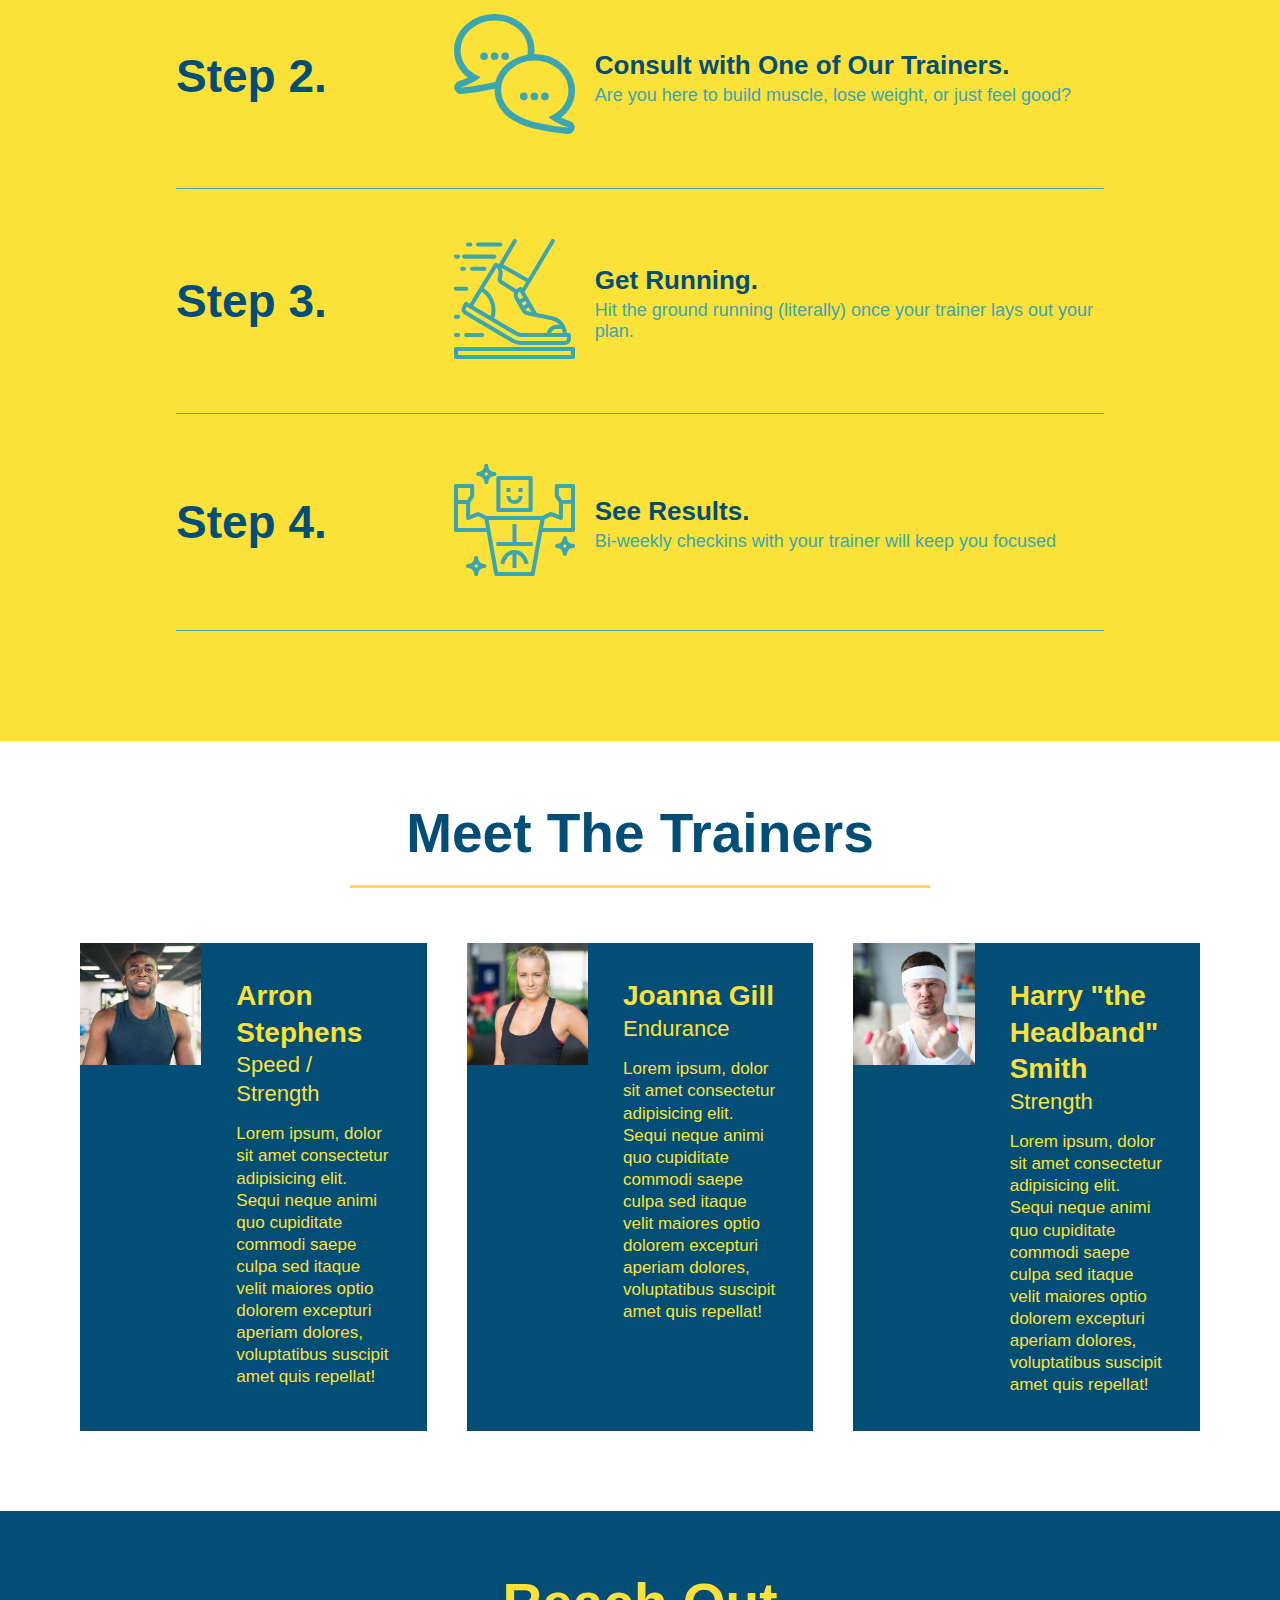
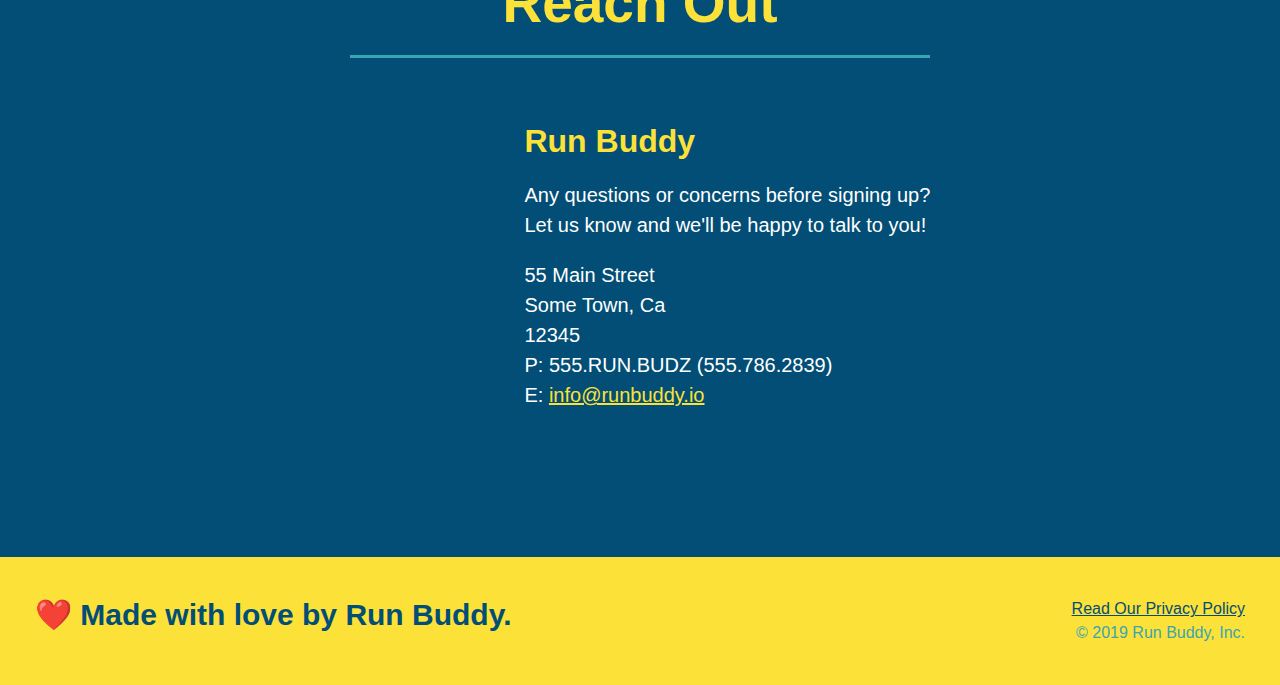
==== commit ec1bfc24: "more update" ====
--- a/index.html
+++ b/index.html
@@ -139,49 +139,56 @@
   </section>
 
   <!-- "meet the trainers" section -->
-  <section id="your-trainers" class="trainers">
+  <section id="your-trainers">
     <h2 class="section-title primary-border">Meet The Trainers</h2>
-
+ 
     <!-- first trainer bio -->
+    <div class="trainers">
     <article class="trainer">
         <img src="./assets/01-05-trainers/trainer-1.jpg" alt="Arron Stephens in his workout clothes, ready to pump iron" />
-        <div class="trainer-bio text-left">
-          <h3>Arron Stephens</h3>
-          <h4>Speed / Strength</h4>
+        <div class="trainer-bio">
+          <h3 class="trainer-name">Arron Stephens</h3>
+          <h4 class="trainer-role">Speed / Strength</h4>
           <p>
             Lorem ipsum, dolor sit amet consectetur adipisicing elit. Sequi neque animi quo cupiditate commodi saepe culpa sed
             itaque velit maiores optio dolorem excepturi aperiam dolores, voluptatibus suscipit amet quis repellat!
           </p>
         </div>
     </article>
+  
     
         <!-- second trainer bio -->
 <article class="trainer">
-    <div class="trainer-bio text-right">
-      <h3>Joanna Gill</h3>
-      <h4>Endurance</h4>
+  <img src="./assets/01-05-trainers/trainer-2.jpg" alt="Joanna Gill cooling off after a workout" />
+    <div class="trainer-bio">
+      <h3 class="trainer-name">Joanna Gill</h3>
+      <h4 class="trainer-role">Endurance</h4>
       <p>
         Lorem ipsum, dolor sit amet consectetur adipisicing elit. Sequi neque animi quo cupiditate commodi saepe culpa sed
         itaque velit maiores optio dolorem excepturi aperiam dolores, voluptatibus suscipit amet quis repellat!
       </p>
     </div>
-    <img src="./assets/01-05-trainers/trainer-2.jpg" alt="Joanna Gill cooling off after a workout" />
   </article>
   
   <!-- third trainer bio -->
   <article class="trainer">
     <img src="./assets/01-05-trainers/trainer-3.jpg" alt="Harry Smith wearing a headband and lifting comically small pink weights" />
-    <div class="trainer-bio text-left">
-      <h3>Harry "the Headband" Smith</h3>
-      <h4>Strength</h4>
+    <div class="trainer-bio">
+      <h3 class="trainer-name">Harry "the Headband" Smith</h3>
+      <h4 class="trainer-role">Strength</h4>
       <p>
         Lorem ipsum, dolor sit amet consectetur adipisicing elit. Sequi neque animi quo cupiditate commodi saepe culpa sed
         itaque velit maiores optio dolorem excepturi aperiam dolores, voluptatibus suscipit amet quis repellat!
       </p>
     </div>
       </article>
-  </section>
-  
+
+      
+    </div>
+  </section>
+
+
+
   <!-- "reach out" section -->
   <section id="reach-out" class="contact">
     <h2 class="section-title secondary-border">Reach Out</h2>
--- a/assets/css/style.css
+++ b/assets/css/style.css
@@ -208,18 +208,20 @@
     color: #024e76;
   }
 
-  
-
   .trainers {
-    
+    width: 100%;
+    margin: 0 auto;
+    display: flex;
+    flex-wrap: wrap;
+    justify-content: space-around;
   }
 
   .trainer {
-    width: 900px;
-    margin: 0 auto 30px auto;
+    margin: 20px;
+    flex: 1;
     background: #024e76;
     color: #fce138;
-    overflow: auto;
+    
   }
   
   .trainer img {
@@ -228,6 +230,7 @@
   }
   
   .trainer-bio {
+    line-height: 1.3;
     padding: 35px;
     float: left;
     width: 65%;
@@ -242,19 +245,19 @@
   }
 
   .trainer-bio h3 {
-    font-size: 32px;
-    margin-bottom: 8px;
+    font-size: 28px;
+    
   }
   
   .trainer-bio h4 {
     font-weight: lighter;
-    font-size: 26px;
-    margin-bottom: 25px;
+    font-size: 22px;
+    margin-bottom: 15px;
   }
   
   .trainer-bio p {
     font-size: 17px;
-    line-height: 1.3;
+    
   }
 
   /* REACH OUT STYLES START */
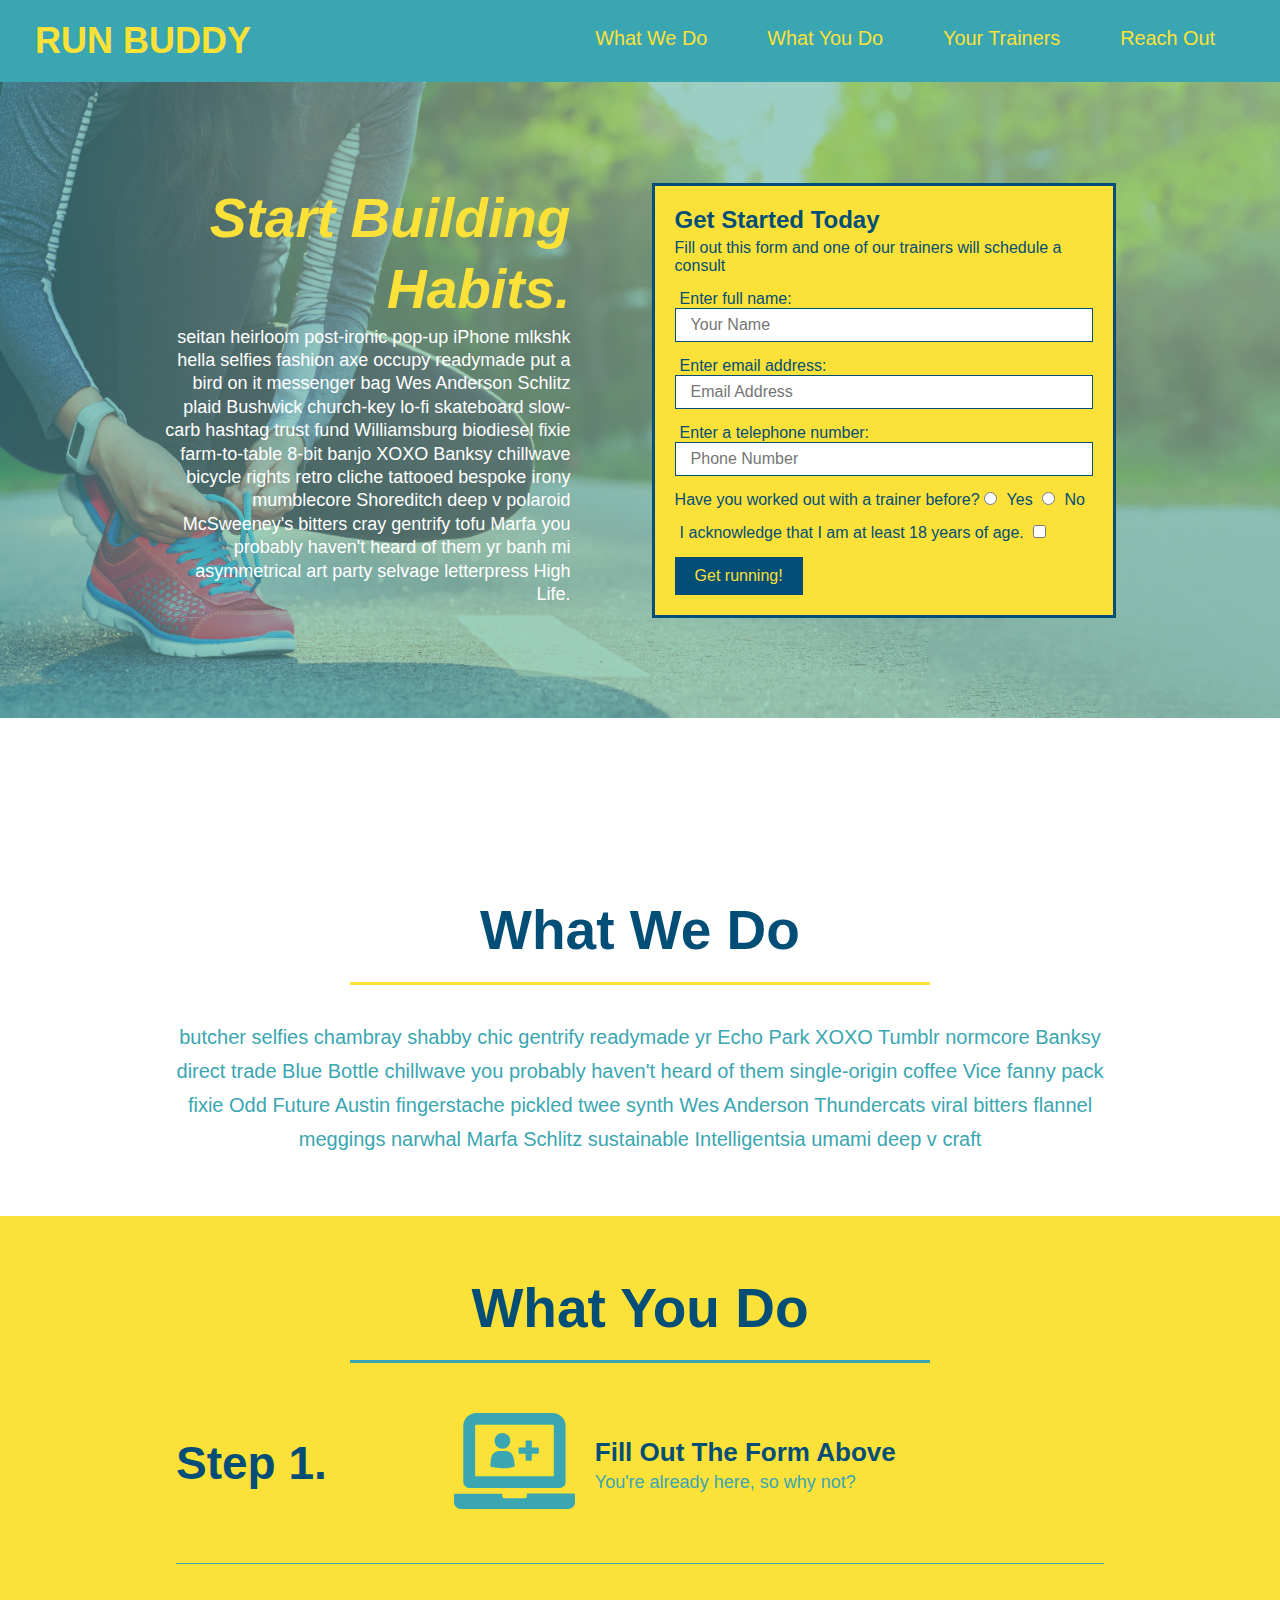
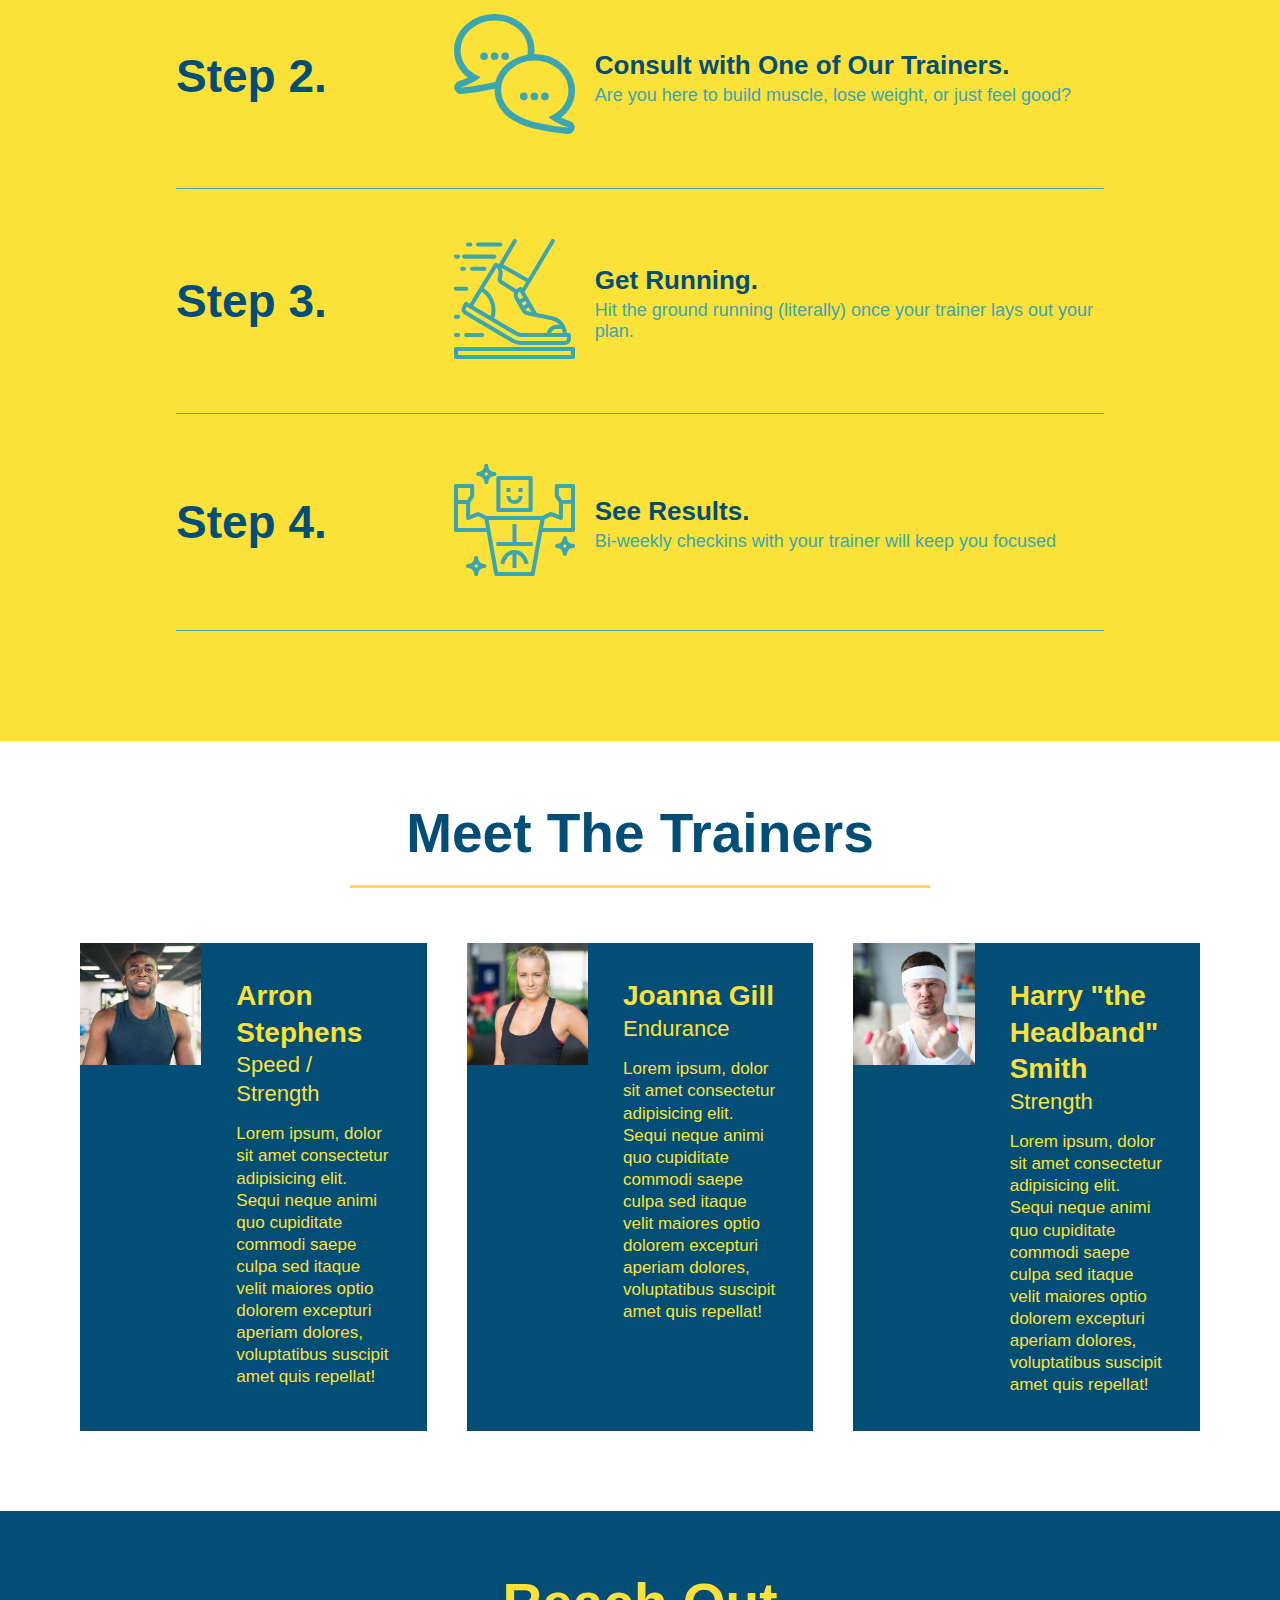
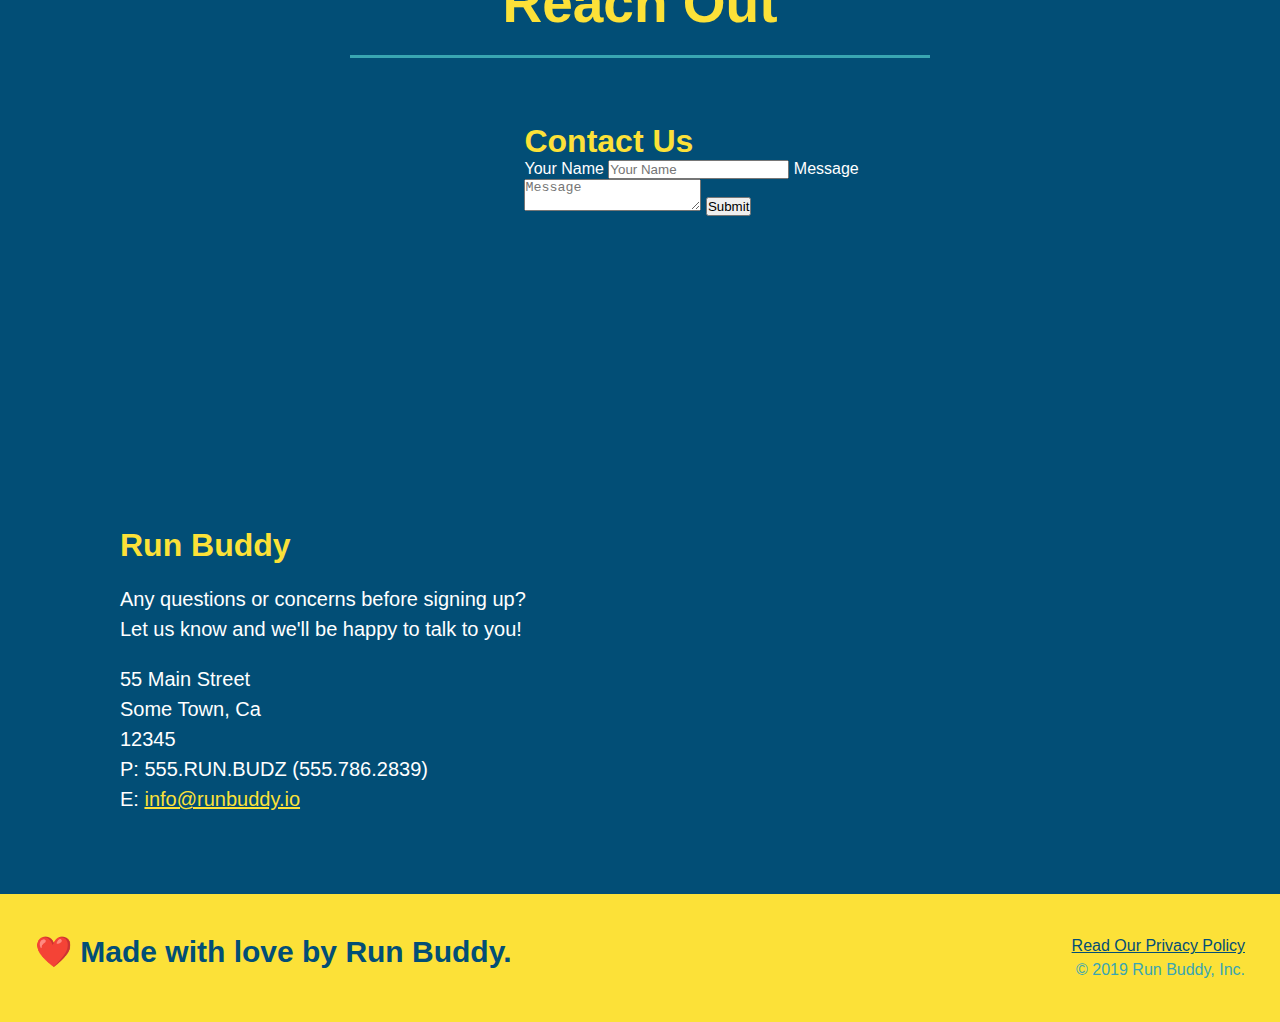
==== commit c44eb718: "add missing pieces" ====
--- a/index.html
+++ b/index.html
@@ -33,6 +33,10 @@
   </header>
 
   <section class="hero">
+    <div class="hero-cta"> 
+      <h2> Start Building Habits.</h2>
+      <p>seitan heirloom post-ironic pop-up iPhone mlkshk hella selfies fashion axe occupy readymade put a bird on it messenger bag Wes Anderson Schlitz plaid Bushwick church-key lo-fi skateboard slow-carb hashtag trust fund Williamsburg biodiesel fixie farm-to-table 8-bit banjo XOXO Banksy chillwave bicycle rights retro cliche tattooed bespoke irony mumblecore Shoreditch deep v polaroid McSweeney's bitters cray gentrify tofu Marfa you probably haven't heard of them yr banh mi asymmetrical art party selvage letterpress High Life.</p>
+      </div>
     <div class="hero-form">
       <h3>Get Started Today</h3>
       <p>Fill out this form and one of our trainers will schedule a consult</p>
@@ -200,6 +204,18 @@
             allowfullscreen="" 
             loading="lazy">
             </iframe>
+            <div class="contact-form">
+              <h3>Contact Us</h3>
+              <form>
+                 <label for="contact-name">Your Name</label>
+                 <input type="text" id="contact-name" placeholder="Your Name" />
+            
+                 <label for="contact-message">Message</label>
+                 <textarea id="contact-message" placeholder="Message"></textarea>
+            
+                 <button type="submit">Submit</button>
+                </form>
+            </div>
             <div>
                 <h3>Run Buddy</h3>
                 <p>
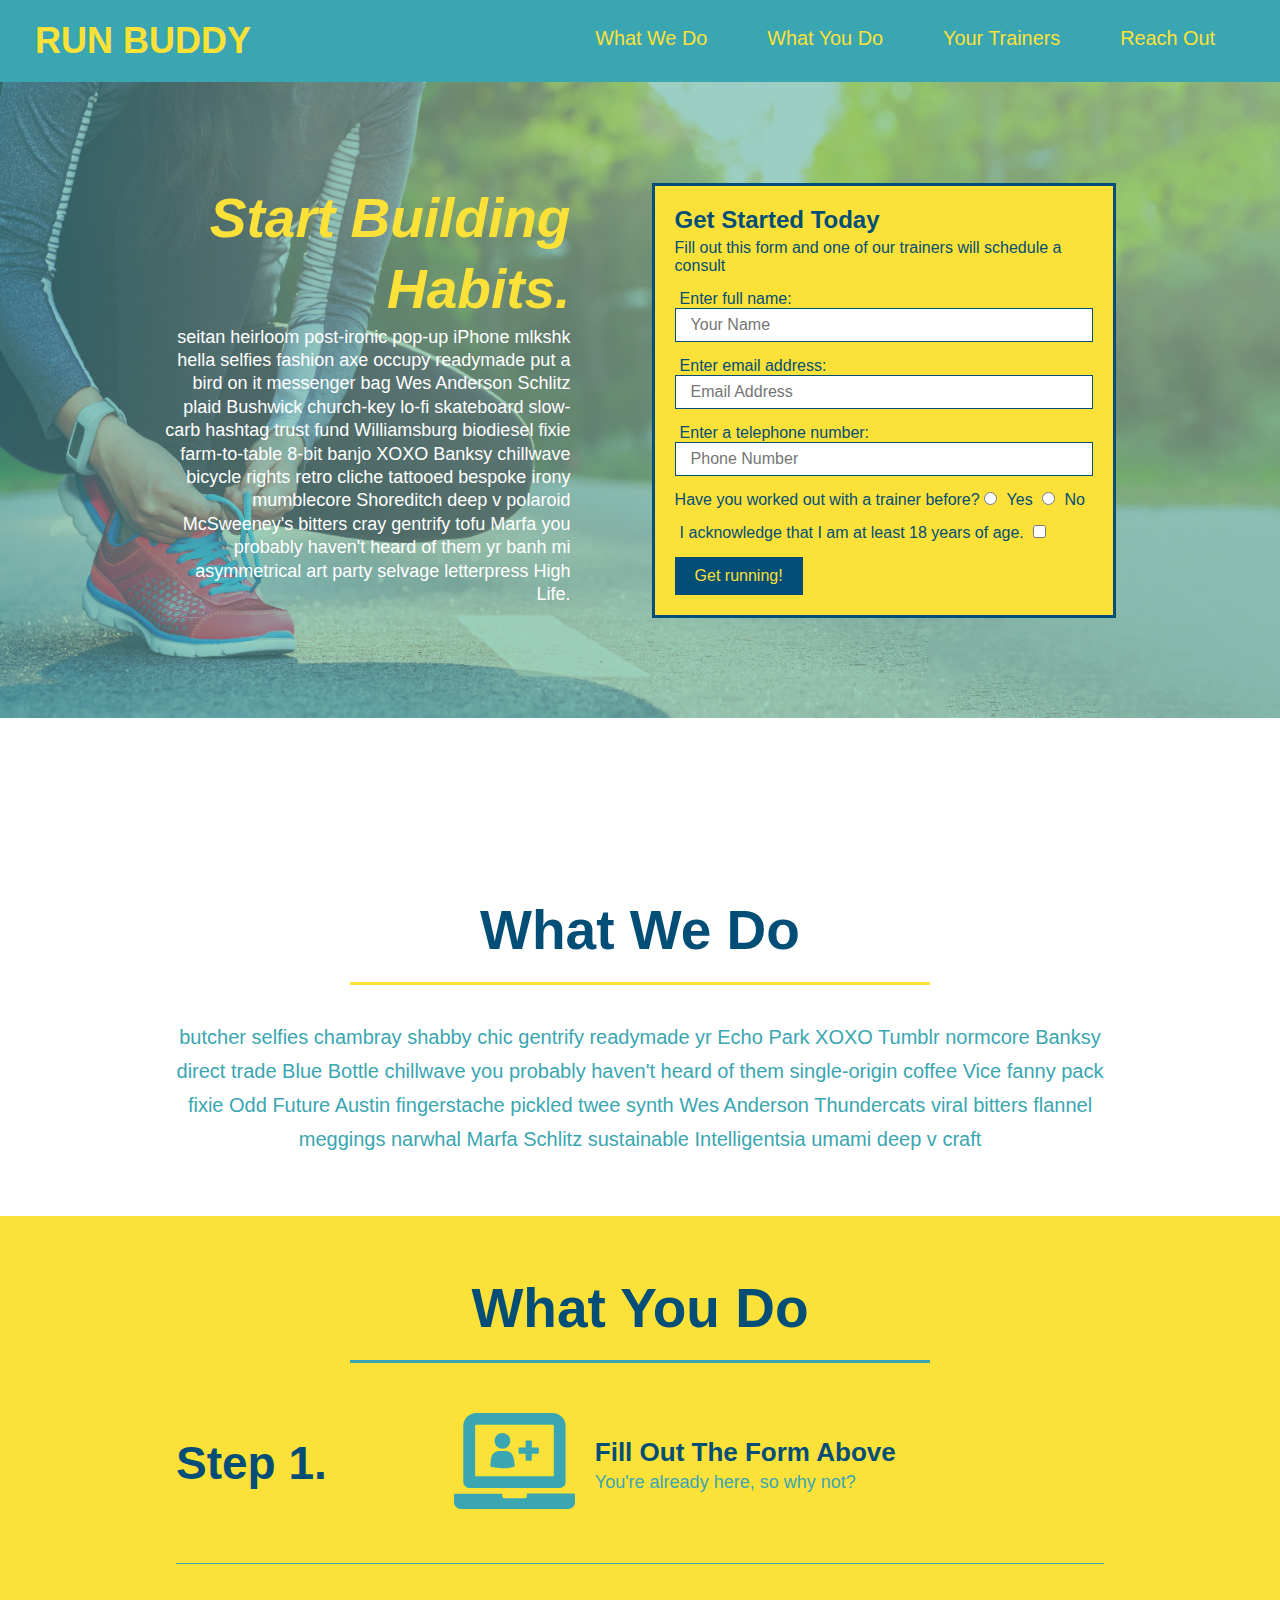
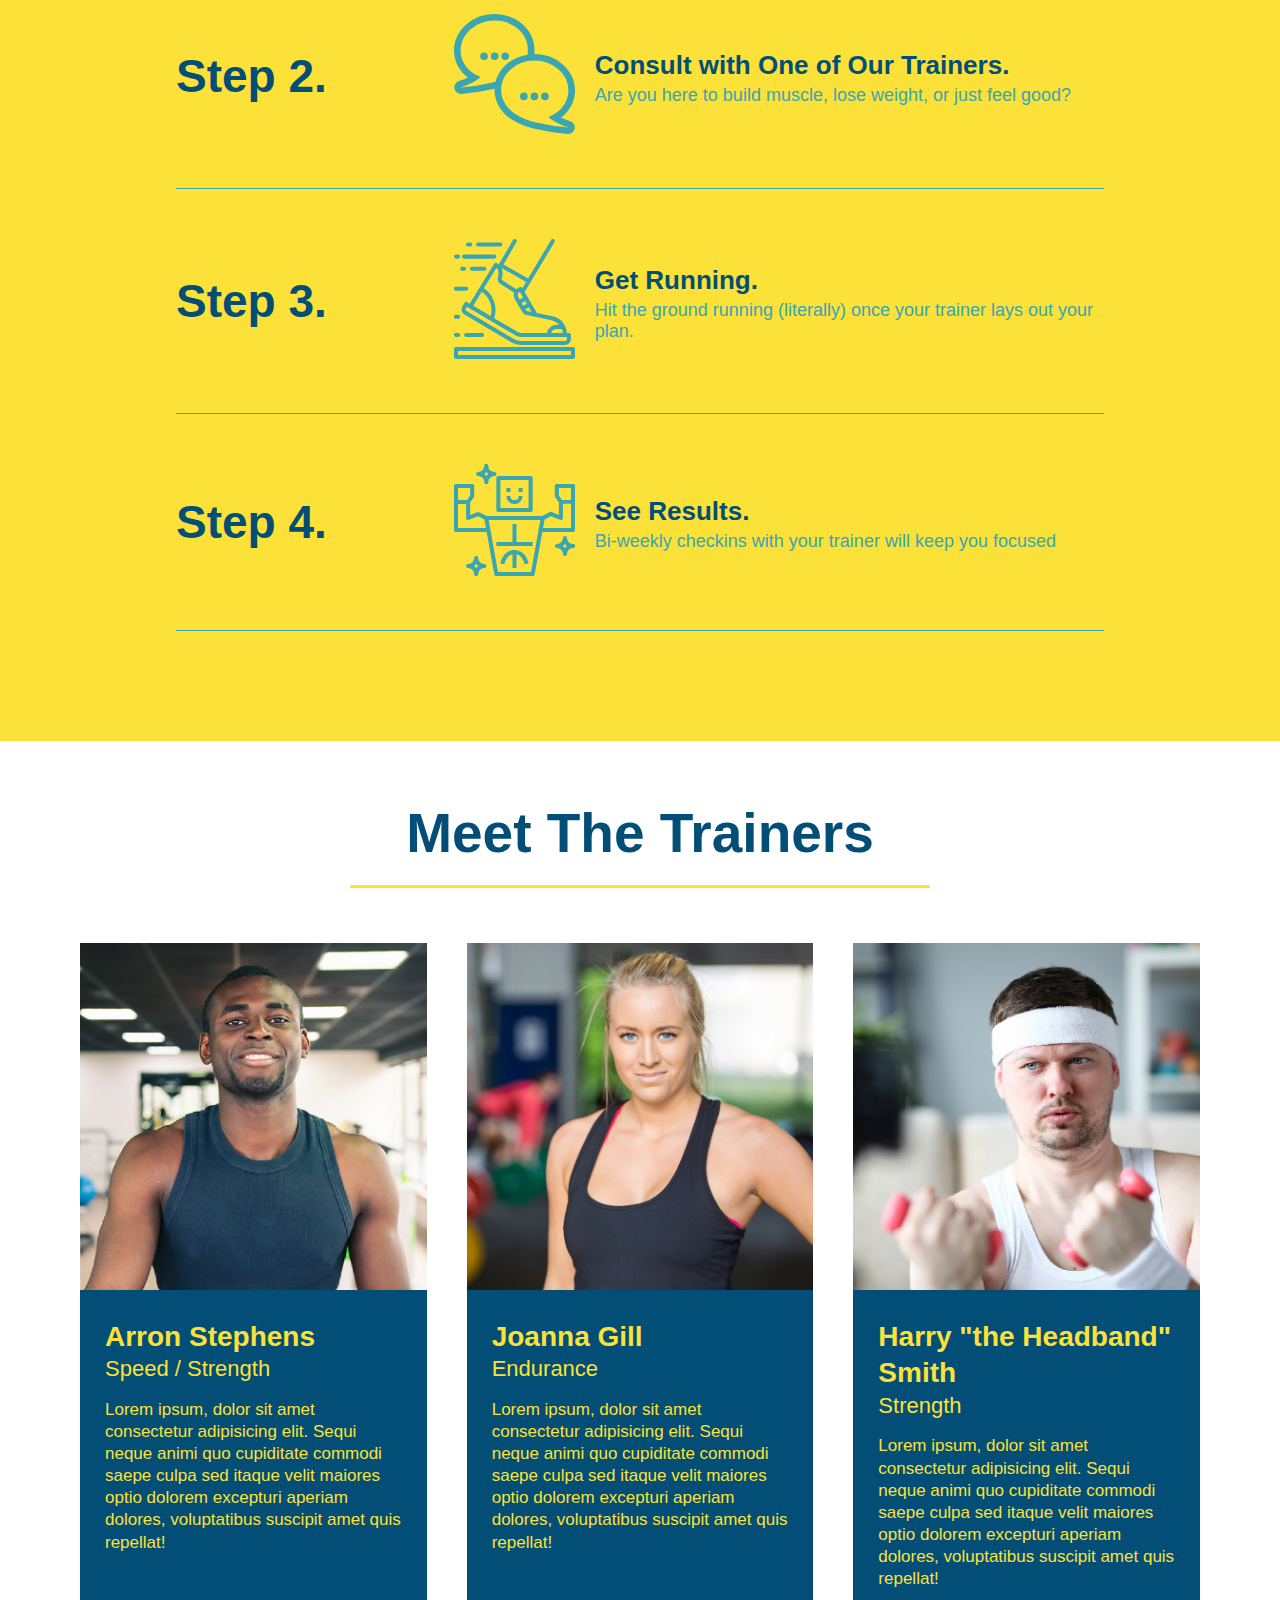
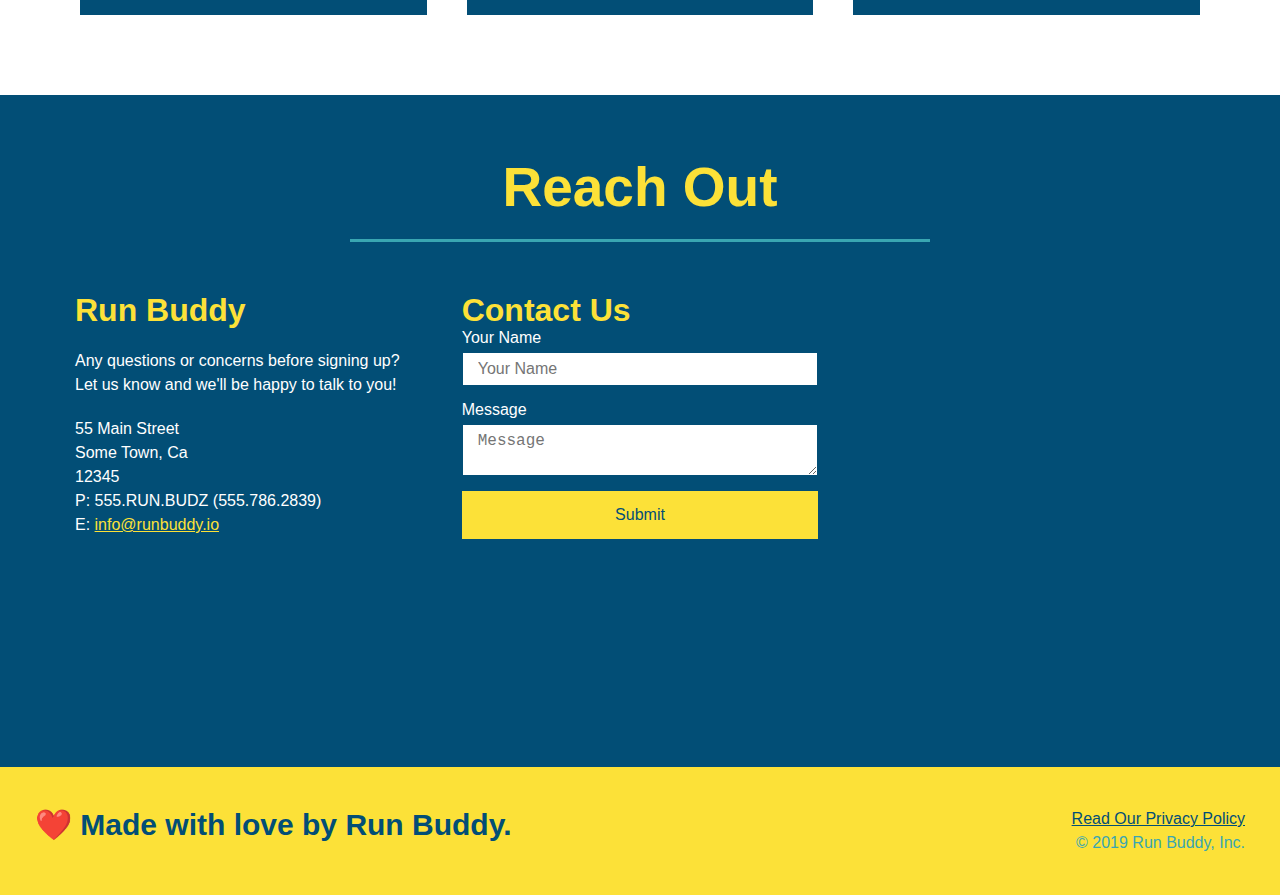
==== commit 394af00a: "finish flexbox task" ====
--- a/index.html
+++ b/index.html
@@ -196,42 +196,50 @@
   <!-- "reach out" section -->
   <section id="reach-out" class="contact">
     <h2 class="section-title secondary-border">Reach Out</h2>
-        <div class="contact-info">
-            <iframe src="https://www.google.com/maps/embed?pb=!1m18!1m12!1m3!1d3147.1079747227936!2d-120.42364418397035!3d37.92790791110593!2m3!1f0!2f0!3f0!3m2!1i1024!2i768!4f13.1!3m3!1m2!1s0x8090c49129b6ac57%3A0xb56c7eb95a2cd8bd!2sMain%20St%2C%20California%2095327!5e0!3m2!1sen!2sus!4v1616426329495!5m2!1sen!2sus" 
+
+
+    <div class="contact-info">
+     <div>
+      <h3>Run Buddy</h3>
+      <p>
+        Any questions or concerns before signing up?
+        <br />
+        Let us know and we'll be happy to talk to you!
+      </p>
+      <address>
+        55 Main Street <br/>
+        Some Town, Ca <br/>
+        12345<br />
+        P: 555.RUN.BUDZ (555.786.2839)<br/>
+        E: <a href="mailto:info@runbuddy.io">info@runbuddy.io</a>
+      </address>
+      </div>
+
+
+      <div class="contact-form">
+        <h3>Contact Us</h3>
+        <form>
+        <label for="contact-name">Your Name</label>
+        <input type="text" id="contact-name" placeholder="Your Name" />
+
+        <label for="contact-message">Message</label>
+        <textarea id="contact-message" placeholder="Message"></textarea>
+
+        <button type="submit">Submit</button>
+        </form>
+      </div>
+
+       
+        <iframe src="https://www.google.com/maps/embed?pb=!1m18!1m12!1m3!1d3147.1079747227936!2d-120.42364418397035!3d37.92790791110593!2m3!1f0!2f0!3f0!3m2!1i1024!2i768!4f13.1!3m3!1m2!1s0x8090c49129b6ac57%3A0xb56c7eb95a2cd8bd!2sMain%20St%2C%20California%2095327!5e0!3m2!1sen!2sus!4v1616426329495!5m2!1sen!2sus" 
             width="600" 
             height="450" 
             style="border:0;" 
             allowfullscreen="" 
             loading="lazy">
-            </iframe>
-            <div class="contact-form">
-              <h3>Contact Us</h3>
-              <form>
-                 <label for="contact-name">Your Name</label>
-                 <input type="text" id="contact-name" placeholder="Your Name" />
-            
-                 <label for="contact-message">Message</label>
-                 <textarea id="contact-message" placeholder="Message"></textarea>
-            
-                 <button type="submit">Submit</button>
-                </form>
-            </div>
-            <div>
-                <h3>Run Buddy</h3>
-                <p>
-                  Any questions or concerns before signing up?
-                  <br />
-                  Let us know and we'll be happy to talk to you!
-                </p>
-                <address>
-                  55 Main Street <br/>
-                  Some Town, Ca <br/>
-                  12345<br />
-                  P: 555.RUN.BUDZ (555.786.2839)<br/>
-                  E: <a href="mailto:info@runbuddy.io">info@runbuddy.io</a>
-                </address>
-              </div>
-          </div>
+        </iframe>
+        
+    </div>
+
   </section>
   
   <!-- footer -->
--- a/assets/css/style.css
+++ b/assets/css/style.css
@@ -225,15 +225,13 @@
   }
   
   .trainer img {
-    width: 35%;
-    float: left;
+    width: 100%;
+    
   }
   
   .trainer-bio {
     line-height: 1.3;
-    padding: 35px;
-    float: left;
-    width: 65%;
+    padding: 25px;
   }
 
   .text-left {
@@ -261,6 +259,13 @@
   }
 
   /* REACH OUT STYLES START */
+
+  .contact-info > * {
+    flex: 1;
+    margin: 15px;
+  }
+
+
 .contact {
   
   background: #024e76;
@@ -270,17 +275,19 @@
   color: #fce138;
 }
 
+.contact-info {
+  display: flex;
+  justify-content: space-between;
+  flex-wrap: wrap;
+}
+
 .contact-info iframe {
-  width: 400px;
+  
   height: 400px;
 }
 
 .contact-info div {
-  width: 410px;
-  display: inline-block;
-  vertical-align: top;
-  text-align: left;
-  margin: 30px 0 0 60px;
+ 
   color: white;
 }
 
@@ -292,12 +299,33 @@
 .contact-info p, .contact-info address {
   margin: 20px 0;
   line-height: 1.5;
-  font-size: 20px;
+  font-size: 16px;
   font-style: normal;
 }
+.contact-form input, .contact-form textarea {
+  border: 1px solid #024e76;
+  display: block;
+  padding: 7px 15px;
+  font-size: 16px;
+  color: #024e76;
+  width: 100%;
+  margin-bottom: 15px;
+  margin-top: 5px;
+}
+
 
 .contact-info a {
   color: #fce138;
+}
+
+.contact-form button{
+  width: 100%;
+  border: none;
+  background: #fce138;
+  color: #024e76;
+  text-align: center;
+  padding: 15px 0;
+  font-size: 16px;  
 }
 
 /* REACH OUT STYLES END */
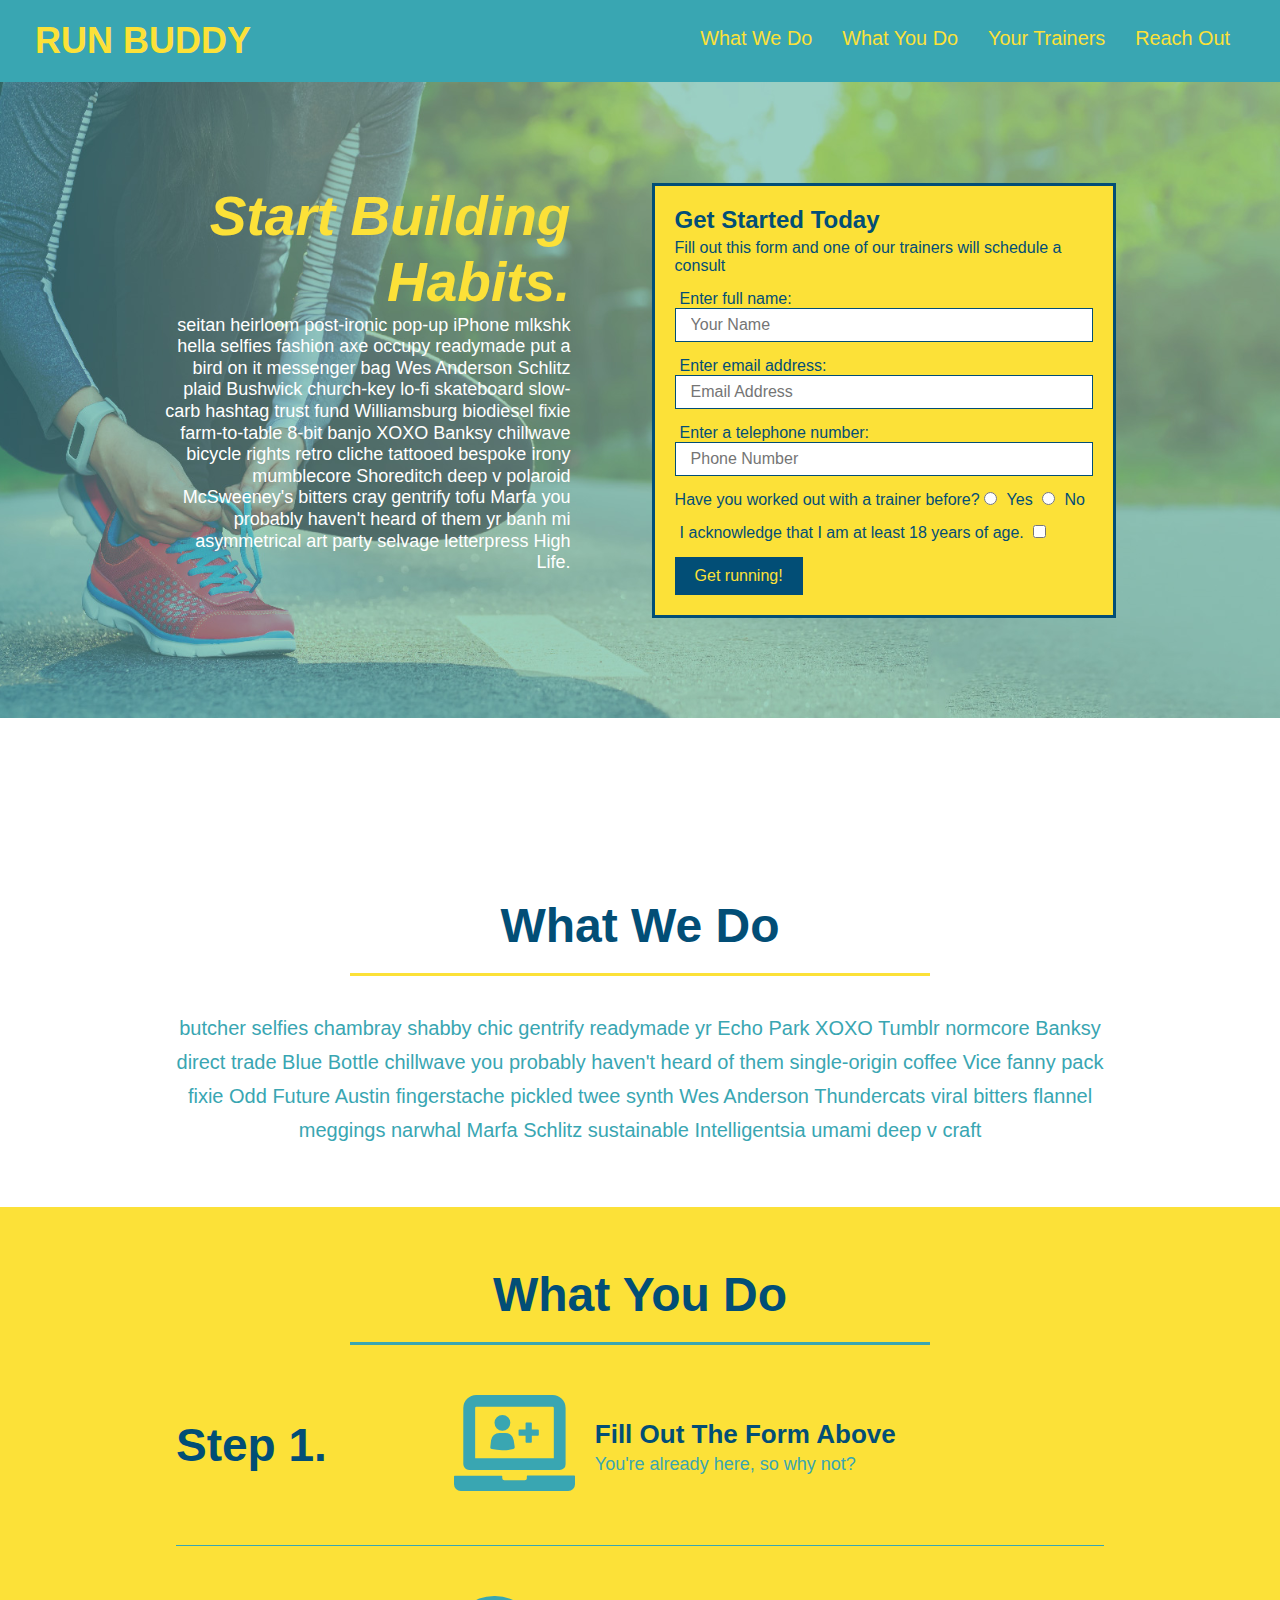
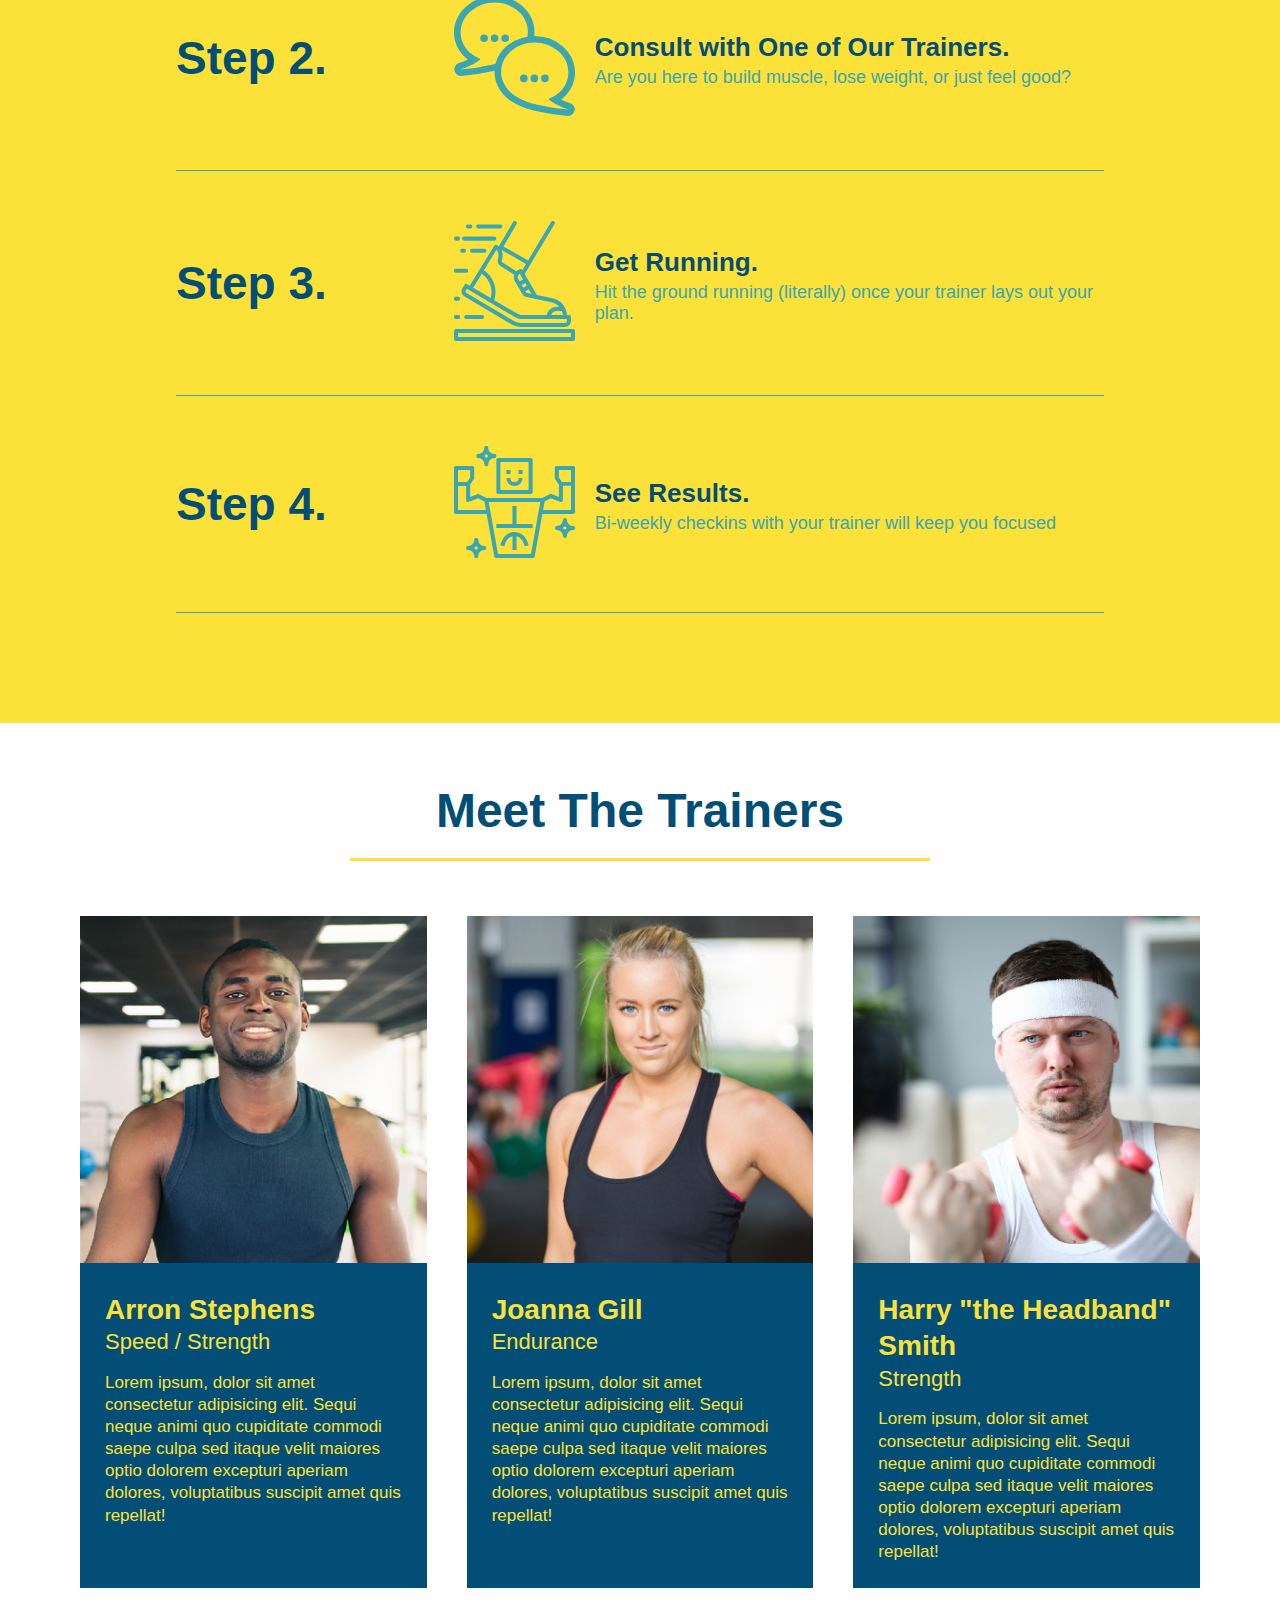
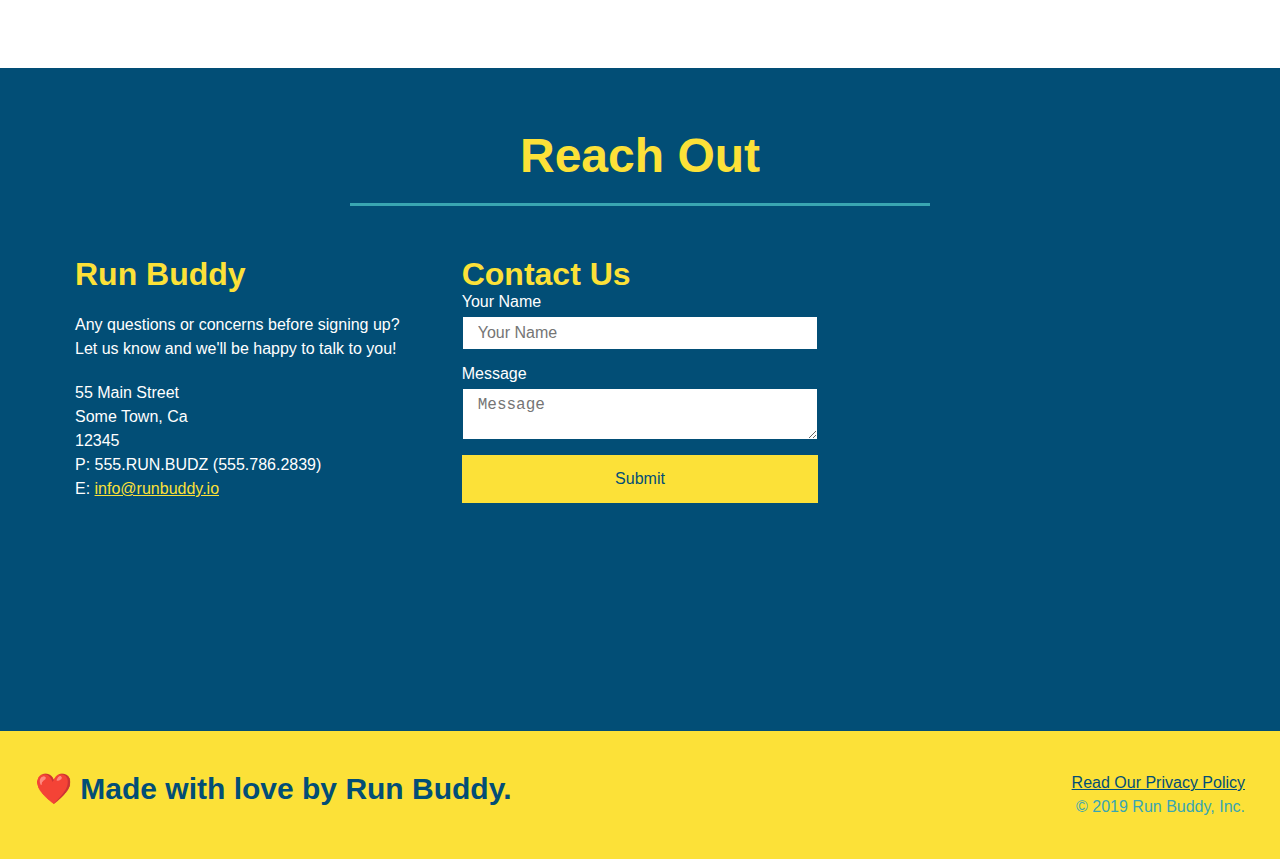
==== commit 1dd0a038: "learning media queries" ====
--- a/index.html
+++ b/index.html
@@ -5,6 +5,7 @@
     <title>Run Buddy</title>
     
     <link rel="stylesheet" href="./assets/css/style.css" />
+    <meta name="viewport" content="width=device-width, initial-scale=1.0" />
 </head>
 <body>
 <!-- navigation -->
--- a/assets/css/style.css
+++ b/assets/css/style.css
@@ -44,7 +44,7 @@
   }
 
   header nav ul li a {
-    margin: 0 30px;
+    padding: 10px 15px;
     font-weight: lighter;
     font-size: 1.55vw;
   }
@@ -60,6 +60,7 @@
   background-image: url("./hero-bg.jpg");
   background-size: cover;
   background-position: center;
+  align-items: flex-start;
     
 }
 .hero-cta {
@@ -68,7 +69,7 @@
   margin: 3.5%;
   color: #fff;
   font-size: 18px;
-  line-height: 1.3;
+  line-height: 1.2;
 }
 
 .hero-cta h2 {
@@ -125,7 +126,7 @@
 
 
   .section-title {
-    font-size: 55px;
+    font-size: 48px;
     color: #024e76;
     padding-bottom:20px;
     text-align: center;
@@ -358,4 +359,22 @@
 
 .flex-row {
   display: flex;
-}+}
+
+
+/* MEDIA QUERY FOR SMALLER DESKTOP SCREENS AND SMALLER */
+@media screen and (max-width: 980px) {
+  
+  }
+
+
+/* MEDIA QUERY FOR TABLETS AND SMALLER */
+@media screen and (max-width: 768px) {
+  
+  }
+
+
+/* MEDIA QUERY FOR MOBILE PHONES AND SMALLER */
+@media screen and (max-width: 575px) {
+  
+  }
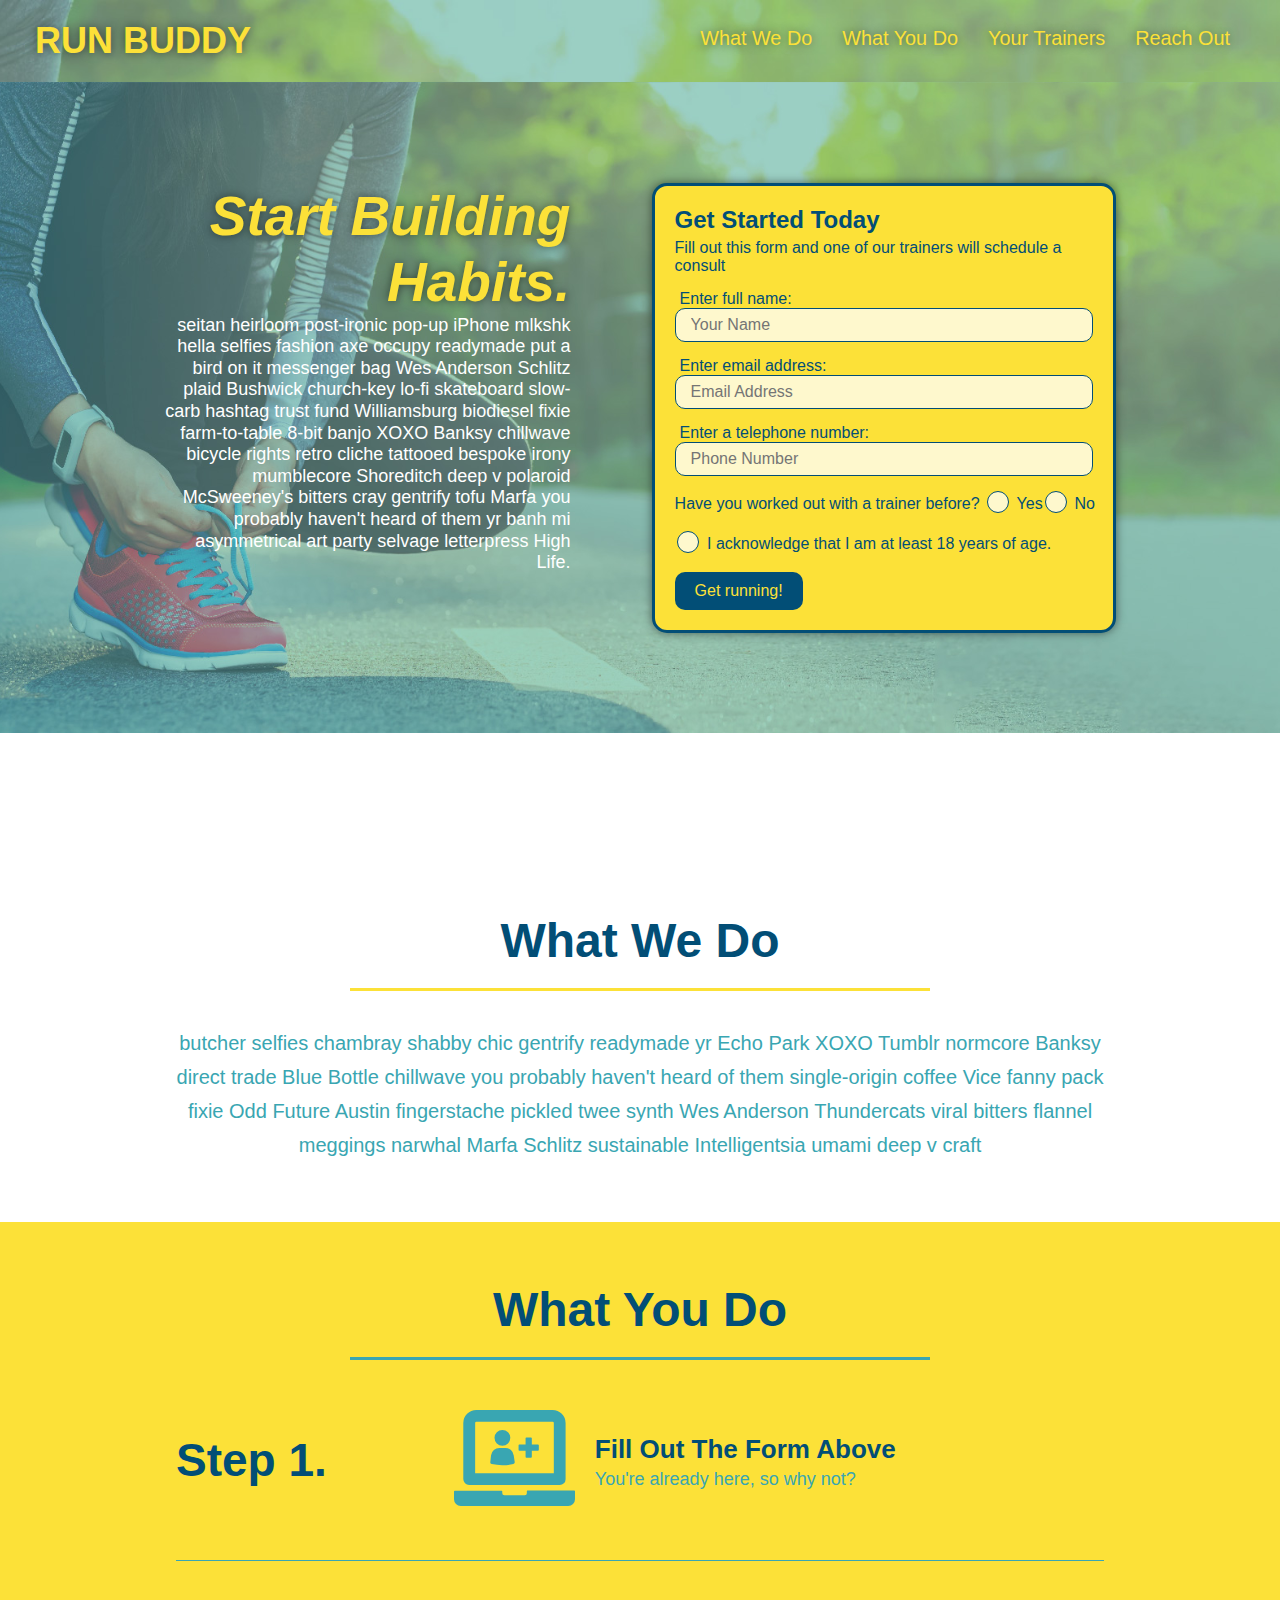
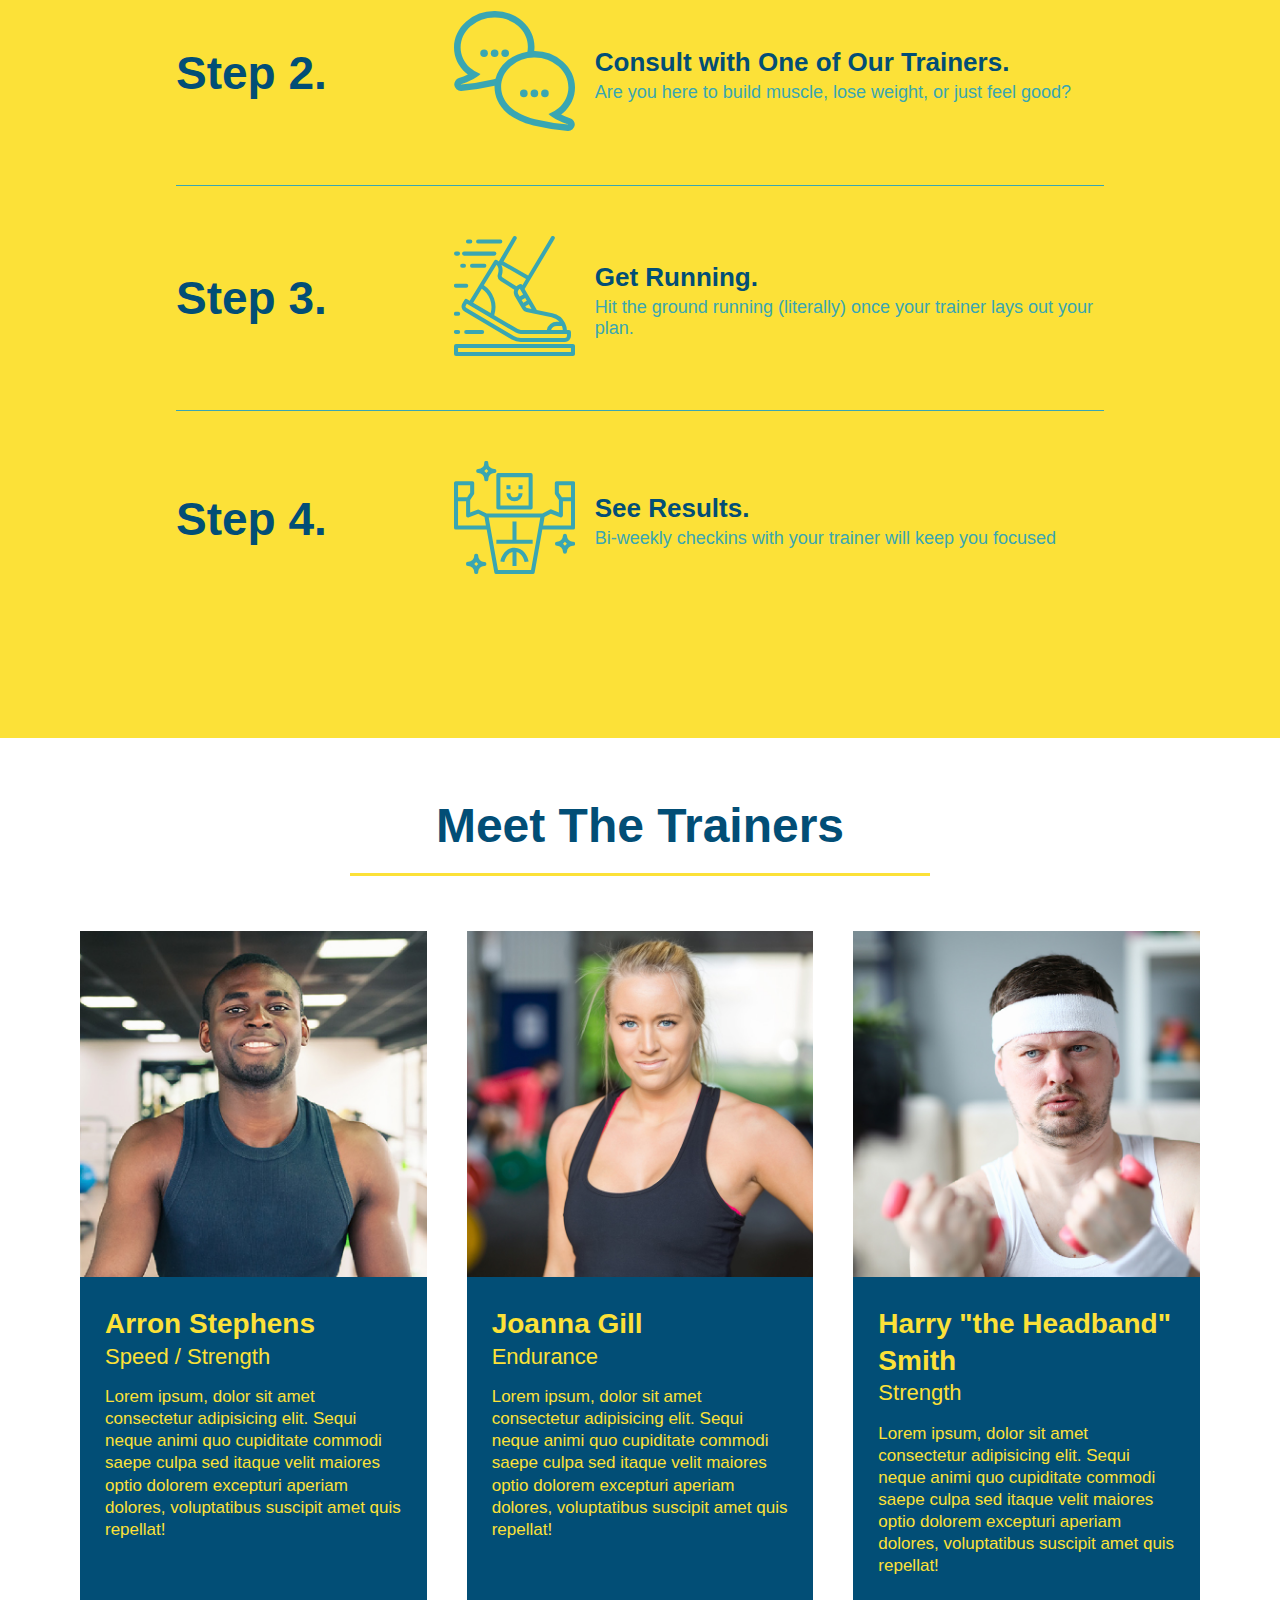
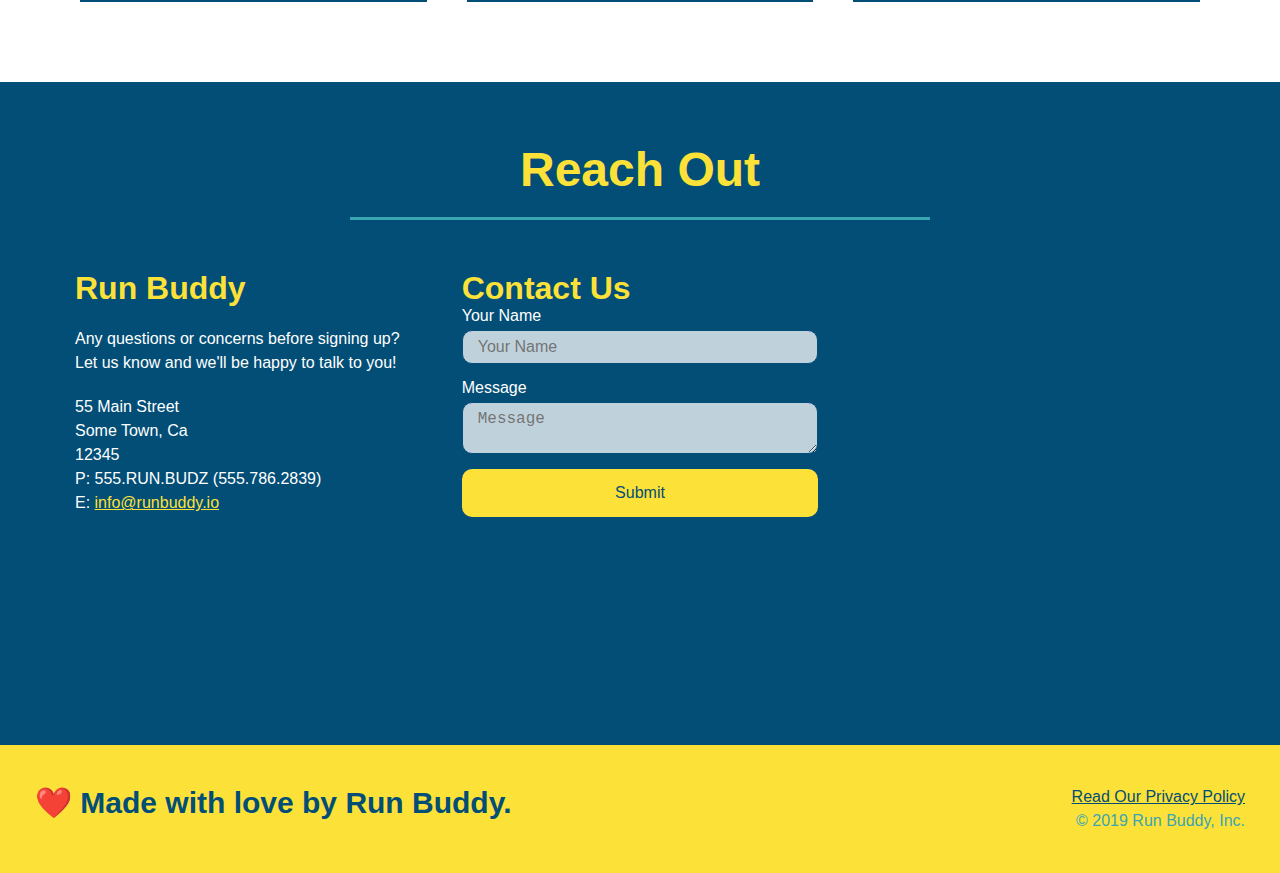
==== commit a9cfffa1: "final css touches." ====
--- a/index.html
+++ b/index.html
@@ -10,6 +10,7 @@
 <body>
 <!-- navigation -->
 <header>
+  
     <h1><a href="/">RUN BUDDY</a></h1>
 
 
@@ -53,16 +54,22 @@
        
        <p>
         Have you worked out with a trainer before?
+        <span class="radio-wrapper">
         <input type="radio" name="trainer-confirm" id="trainer-yes" />
         <label for="trainer-yes">Yes</label>
+      </span>
+      <span class="radio-wrapper">
         <input type="radio" name="trainer-confirm" id="trainer-no" />
         <label for="trainer-no">No</label>
-      </p>
-      <p>
+      </span>
+      </p>
+      <p>
+        <span class="checkbox-wrapper">
+        <input type="checkbox" name="age-confirm" id="checkbox" />
         <label for="checkbox" >
           I acknowledge that I am at least 18 years of age.
         </label>
-        <input type="checkbox" name="age-confirm" id="checkbox" />
+      </span>
       </p>
       <button type="submit">
         Get running!
--- a/assets/css/style.css
+++ b/assets/css/style.css
@@ -4,30 +4,45 @@
     box-sizing: border-box;
   }
 
+  :root {
+    --primary-color: #fce138;
+    --secondary-color: #024e76;
+    --tertiary-color: #39a6b2;
+  }
 body {
     font-family: Helvetica, Arial, sans-serif;
-    color: #39a6b2;
+    color: var(--tertiary-color);
 }
     
 /* apply styles to <header> */
 header {
+  z-index: 9999;
+  background-image: url("../css/hero-bg.jpg");
+background-size: cover;
+background-position: center;
+background-attachment: fixed;
+background-position: 80%;
   display:flex;
   justify-content: space-between;
     padding: 20px 35px;
-    background-color: #39a6b2;
+    background-color: var(--tertiary-color);
     flex-wrap: wrap;
+    position: -webkit-sticky;
+    position: sticky;
+    top: 0;
   }
 
   header h1 {
     font-weight: bold;
     font-size: 36px;
-    color: #fce138;
+    color: var(--primary-color);
     margin: 0;
+    text-shadow: 0 0 10px rgba(0, 0, 0, 0.5);
     
   }
 
   header a {
-    color: #fce138;
+    color: var(--primary-color);
     text-decoration: none;
   }
 
@@ -47,7 +62,16 @@
     padding: 10px 15px;
     font-weight: lighter;
     font-size: 1.55vw;
-  }
+    text-shadow: 0 0 10px rgba(0, 0, 0, 0.5);
+  }
+
+  header nav ul li a:hover {
+    background: var(--primary-color);
+    color: var(--secondary-color);
+    border-radius: 15px;
+    text-shadow: none;
+  }
+  
 
   section {
     padding: 60px;
@@ -75,7 +99,8 @@
 .hero-cta h2 {
   font-style: italic;
   font-size: 55px;
-  color: #fce138;
+  color: var(--primary-color);
+  text-shadow: 0 0 10px rgba(0, 0, 0, 0.5);
 }
 
   /* Hero Style End */
@@ -83,12 +108,12 @@
   .hero-form {
     width: 40%;
     margin: 3.5%;
-    border: 3px solid #024e76;
-    background-color: #fce138;
+    border: 3px solid var(--secondary-color);
+    background-color: var(--primary-color);
     padding: 20px;
-    
-    color: #024e76;
-    
+    color: var(--secondary-color);
+    box-shadow: 0 0 10px rgba(0, 0, 0, 0.5);
+    border-radius: 15px;
    
   }
 
@@ -102,13 +127,75 @@
   }
   
   .form-input {
-    border: 1px solid #024e76;
+    border: 1px solid var(--secondary-color);
     display: block;
     padding: 7px 15px;
     font-size: 16px;
-    color: #024e76;
+    color: var(--secondary-color);
     width: 100%;
     margin-bottom: 15px;
+    border-radius: 10px;
+    background-color: rgba(255,255,255, 0.75);
+  }
+
+  .form-input:focus {
+    background-color: rgba(255,255,255, 1);
+    outline: none;
+  }
+
+  .checkbox-wrapper input, .radio-wrapper input {
+    opacity: 0;
+  }
+
+  .checkbox-wrapper label, .radio-wrapper label {
+    position: relative;
+    left: 10px;
+    margin: 10px;
+    line-height: 1.6;
+    
+  }
+  .checkbox-wrapper label::before, .radio-wrapper label::before {
+    content: "";
+    height: 20px;
+    width: 20px;
+    background: rgba(255, 255, 255, 0.75);  
+    border: 1px solid var(--secondary-color);  
+    position: absolute;
+    top: -4px;
+    left: -30px;
+    border-radius: 50%;
+  }
+  .radio-wrapper label::after {
+    content: "";
+    width: 20px;
+    height: 20px;
+    border-radius: 50%;
+    background: var(--secondary-color);
+    position: absolute;
+    left: -29px;
+    top: -3px;
+    background-image: radial-gradient(circle, var(--tertiary-color), var(--secondary-color));
+  }
+  
+  .checkbox-wrapper label::after {
+    content: "";
+    height: 6px;
+    width: 14px;
+    border-left: 2px solid var(--secondary-color);
+    border-bottom: 2px solid var(--secondary-color);
+    position: absolute;
+    left: -26px;
+    top: 1px;
+    transform: rotate(-58deg);
+  }
+  .checkbox-wrapper input + label::after, 
+  .radio-wrapper input + label::after {
+    content: none;
+  }
+  
+  .checkbox-wrapper input:checked + label::after, 
+  .radio-wrapper input:checked + label::after {
+    content: "";
   }
 
   .hero-form label {
@@ -116,18 +203,23 @@
   }
 
   .hero-form button {
-    color: #fce138;
-    background-color: #024e76;
+    color: var(--primary-color);
+    background-color: var(--secondary-color);
     border: none;
     padding: 10px 20px;
     font-size: 16px;
+    border-radius: 10px;
+  }
+
+  .hero-form button:hover {
+    background-color: var(--tertiary-color);  
   }
 
 
 
   .section-title {
     font-size: 48px;
-    color: #024e76;
+    color: var(--secondary-color);
     padding-bottom:20px;
     text-align: center;
     margin: 0 auto 35px auto;
@@ -138,11 +230,11 @@
   }
   
   .primary-border {
-    border-color: #fce138;
+    border-color: var(--primary-color);
   }
   
   .secondary-border {
-    border-color: #39a6b2;
+    border-color: var(--tertiary-color);
   }
 
 
@@ -150,7 +242,7 @@
 .intro p {
     margin: 0 auto;
     line-height: 1.7;
-    color: #39a6b2;
+    color: var(--tertiary-color);
     width: 80%;
     font-size: 20px;
     text-align: center;
@@ -158,7 +250,7 @@
 
 .steps {
  
-    background: #fce138;
+    background: var(--primary-color);
   }
 
   
@@ -166,16 +258,20 @@
     margin: 50px auto;
     padding-bottom: 50px;
     width: 80%;
-    border-bottom: 1px solid #39a6b2;
     display: flex;
     flex-wrap: wrap;
     align-items: center;
     justify-content: space-between;
+  
+  }
+
+  .step:not(:last-child) {
+    border-bottom: 1px solid var(--tertiary-color);
   }
 
   .step h3 {
     flex: 1 30%;
-    color: #024e76;
+    color: var(--secondary-color);
     font-size: 46px;
  
   }
@@ -199,14 +295,14 @@
 }
   
   .step-text p {
-    color: #39a6b2;
+    color: var(--tertiary-color);
     font-size: 18px;
   }
 
   .step-text h4 {
     font-size: 26px;
     line-height: 1.5;
-    color: #024e76;
+    color: var(--secondary-color);
   }
 
   .trainers {
@@ -220,8 +316,8 @@
   .trainer {
     margin: 20px;
     flex: 1;
-    background: #024e76;
-    color: #fce138;
+    background: var(--secondary-color);
+    color: var(--primary-color);
     
   }
   
@@ -269,11 +365,11 @@
 
 .contact {
   
-  background: #024e76;
+  background: var(--secondary-color);
 }
 
 .contact h2 {
-  color: #fce138;
+  color: var(--primary-color);
 }
 
 .contact-info {
@@ -293,7 +389,7 @@
 }
 
 .contact-info h3 {
-  color: #fce138;
+  color: var(--primary-color);
   font-size: 32px;
 }
 
@@ -304,31 +400,42 @@
   font-style: normal;
 }
 .contact-form input, .contact-form textarea {
-  border: 1px solid #024e76;
+  border: 1px solid var(--secondary-color);
   display: block;
   padding: 7px 15px;
   font-size: 16px;
-  color: #024e76;
+  color: var(--secondary-color);
   width: 100%;
   margin-bottom: 15px;
   margin-top: 5px;
-}
-
+  border-radius: 10px;
+  background-color: rgba(255,255,255, 0.75);
+}
+.contact-form input:focus, .contact-form textarea:focus {
+  background-color: rgba(255,255,255, 1);
+  outline: none;
+
+}
 
 .contact-info a {
-  color: #fce138;
+  color: var(--primary-color);
 }
 
 .contact-form button{
   width: 100%;
   border: none;
-  background: #fce138;
-  color: #024e76;
+  background: var(--primary-color);
+  color: var(--secondary-color);
   text-align: center;
   padding: 15px 0;
-  font-size: 16px;  
-}
-
+  font-size: 16px; 
+  border-radius: 10px; 
+}
+
+.contact-form button:hover {
+  color: var(--primary-color);
+  background: var(--tertiary-color);
+}
 /* REACH OUT STYLES END */
 
 
@@ -336,13 +443,13 @@
   display: flex;
   justify-content: space-between;
   flex-wrap:wrap;
-  background: #fce138;
+  background: var(--primary-color);
   width: 100%;
   padding: 40px 35px;
 }
 footer h2 {
   
-  color: #024e76;
+  color: var(--secondary-color);
   font-size: 30px;
   margin: 0;
 }
@@ -354,7 +461,7 @@
 }
 
 footer a {
-  color: #024e76;
+  color: var(--secondary-color);
 }
 
 .flex-row {
@@ -364,17 +471,111 @@
 
 /* MEDIA QUERY FOR SMALLER DESKTOP SCREENS AND SMALLER */
 @media screen and (max-width: 980px) {
-  
+  header {
+    position: relative;
+    padding-bottom: 0;
+    justify-content: center;
+  }
+
+  header h1 {
+    width: 100%;
+    text-align: center;
+  }
+
+  header nav ul {
+    margin-top: 20px;
+    width: 100%;
+    justify-content: center;
+  }
+
+  header nav ul li a {
+    font-size: 20px;
+  }
+
+
+  footer h2, footer div {
+    text-align: center;
+    width: 100%;
+  }
+
+  .hero-cta, .hero-form {
+    width: 100%;
+  }
+  
+  .hero-cta {
+    text-align: center;
+  }
+
+  .section-title {
+    width: 80%;
+  }
+  
+  .trainer {
+    flex: 0 70%;
+  }
+  
+  .contact-info iframe{
+    flex: 1 100%;
+  }
   }
 
 
 /* MEDIA QUERY FOR TABLETS AND SMALLER */
 @media screen and (max-width: 768px) {
-  
+  section {
+    padding: 30px 15px;
+  }
+  .step h3 {
+    flex: 1 100%;
+    text-align: center;
+  }
+
+  .step-info {
+    flex: 2 100%;
+    text-align: center;
+    justify-content: center;
+  }
+
+  .step-img {
+    flex: 0 32%;
+    margin-right: 0;
+    margin-top: 15px;
+    margin-bottom: 15px;
+  }
+
+  .step-text {
+    flex: 100%;  
+  }
+
   }
 
 
 /* MEDIA QUERY FOR MOBILE PHONES AND SMALLER */
 @media screen and (max-width: 575px) {
-  
-  }
+  .hero-form button {
+    width: 100%;
+  }
+
+  .section-title {
+    width: 95%;
+  }
+
+  .intro p {
+    width: 100%;
+  }
+
+  .trainer {
+    flex: 0 100%;
+  }
+
+  .contact-info {
+    text-align: center;
+  }
+
+  .contact-info > * {
+    flex: 0 100%;
+  }
+  .contact-form {
+    order: 3;
+  }
+  }
